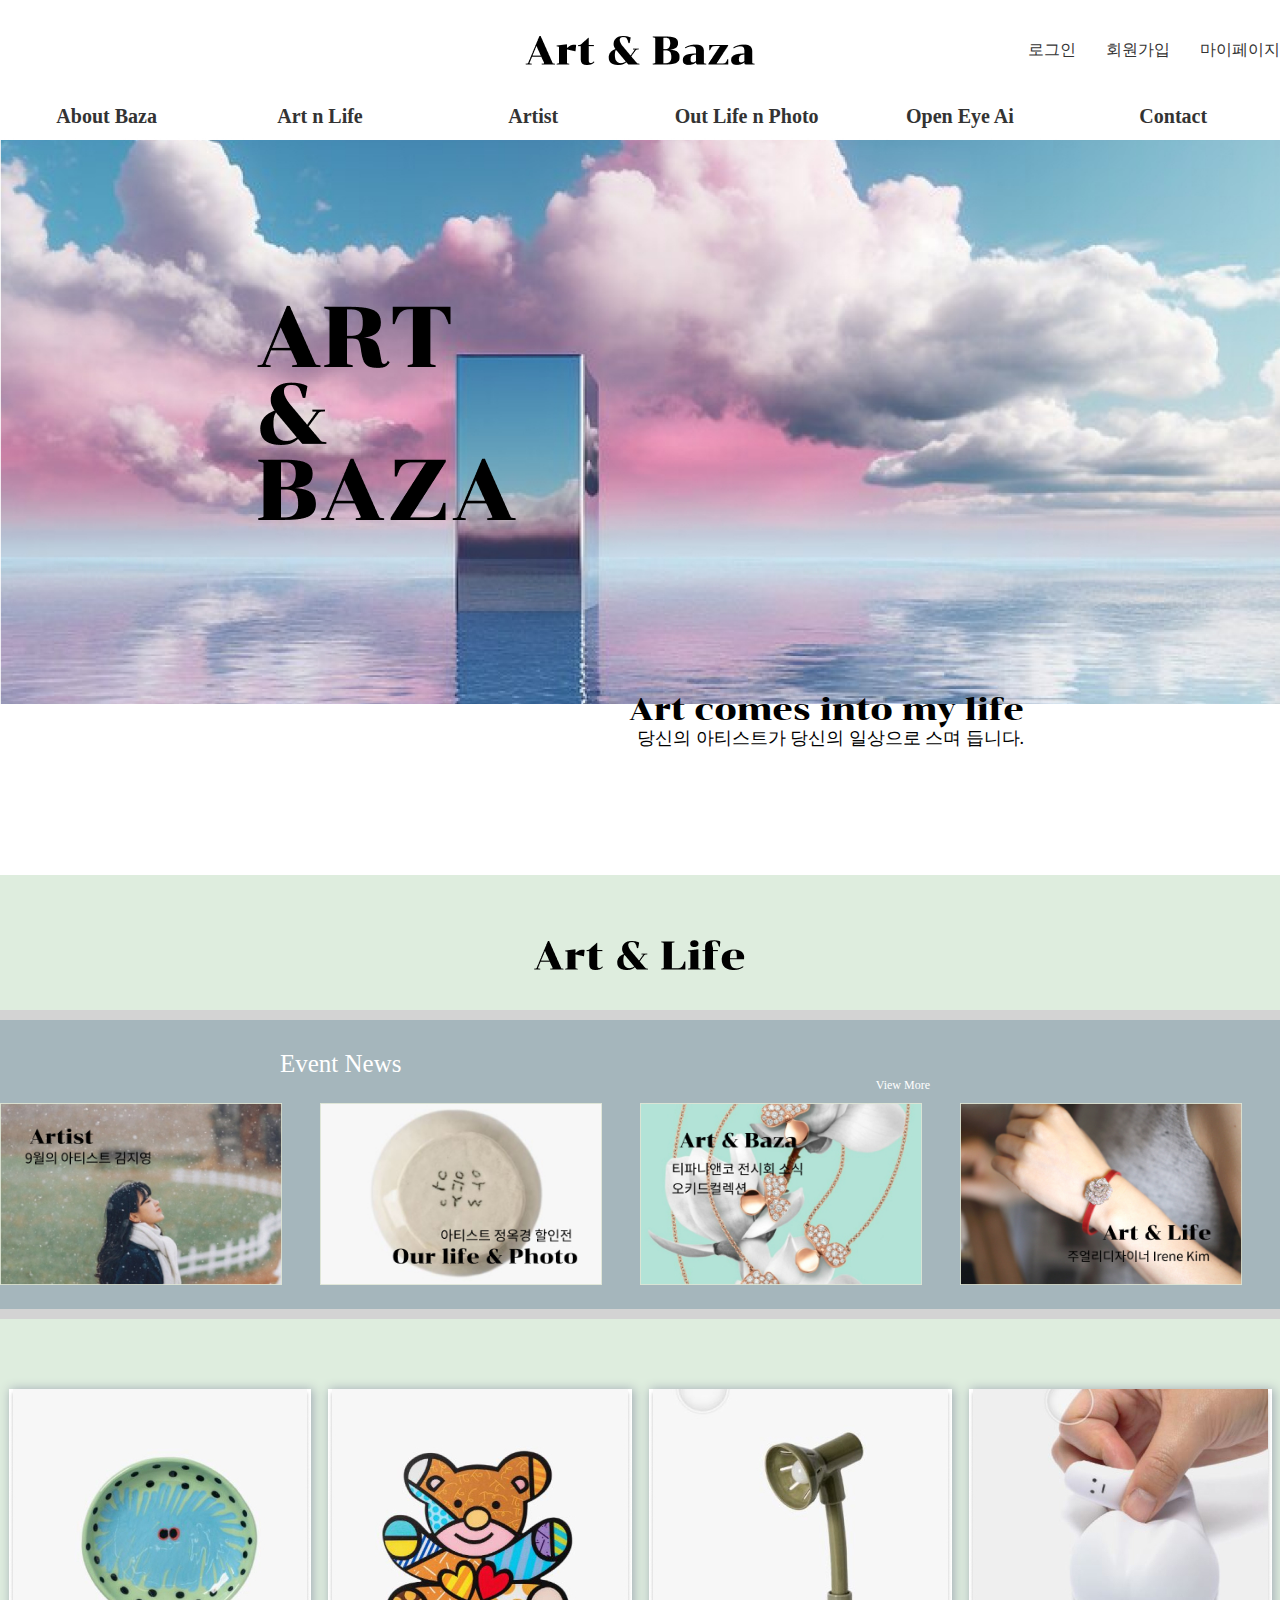
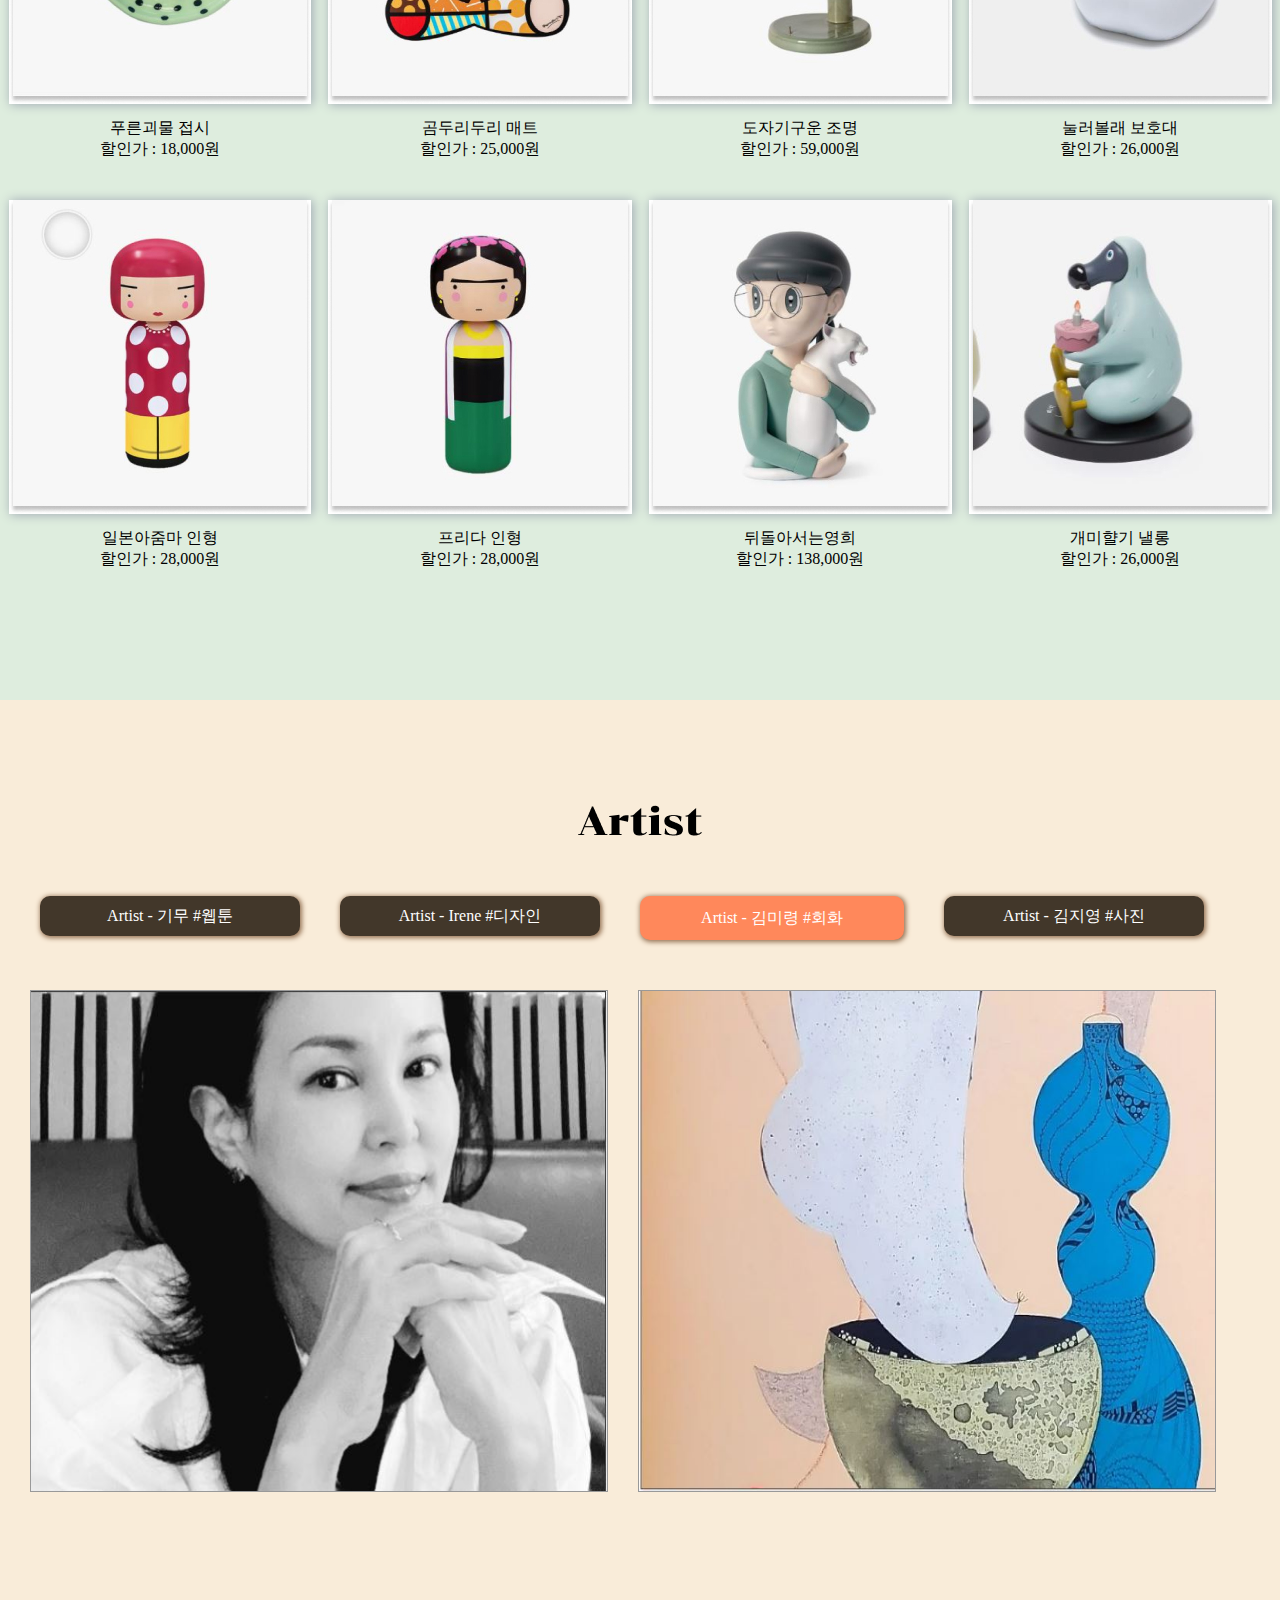
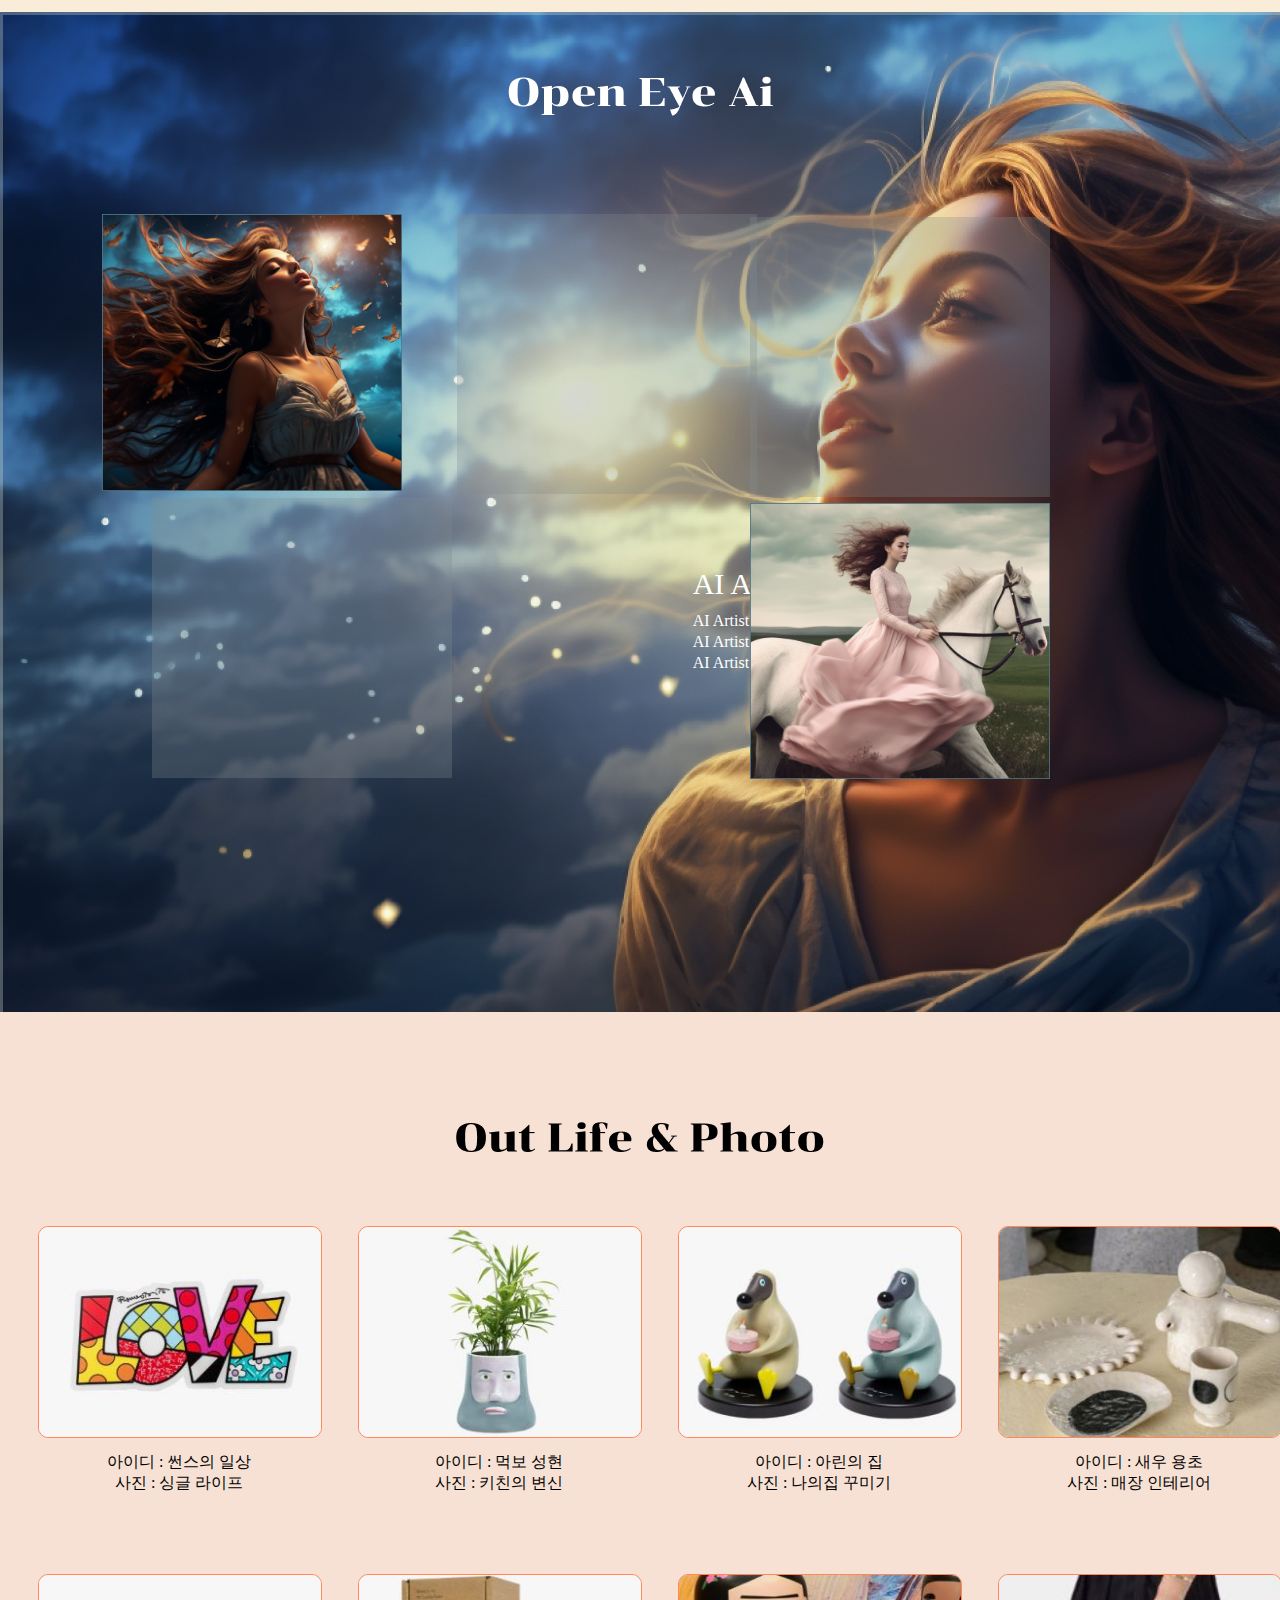
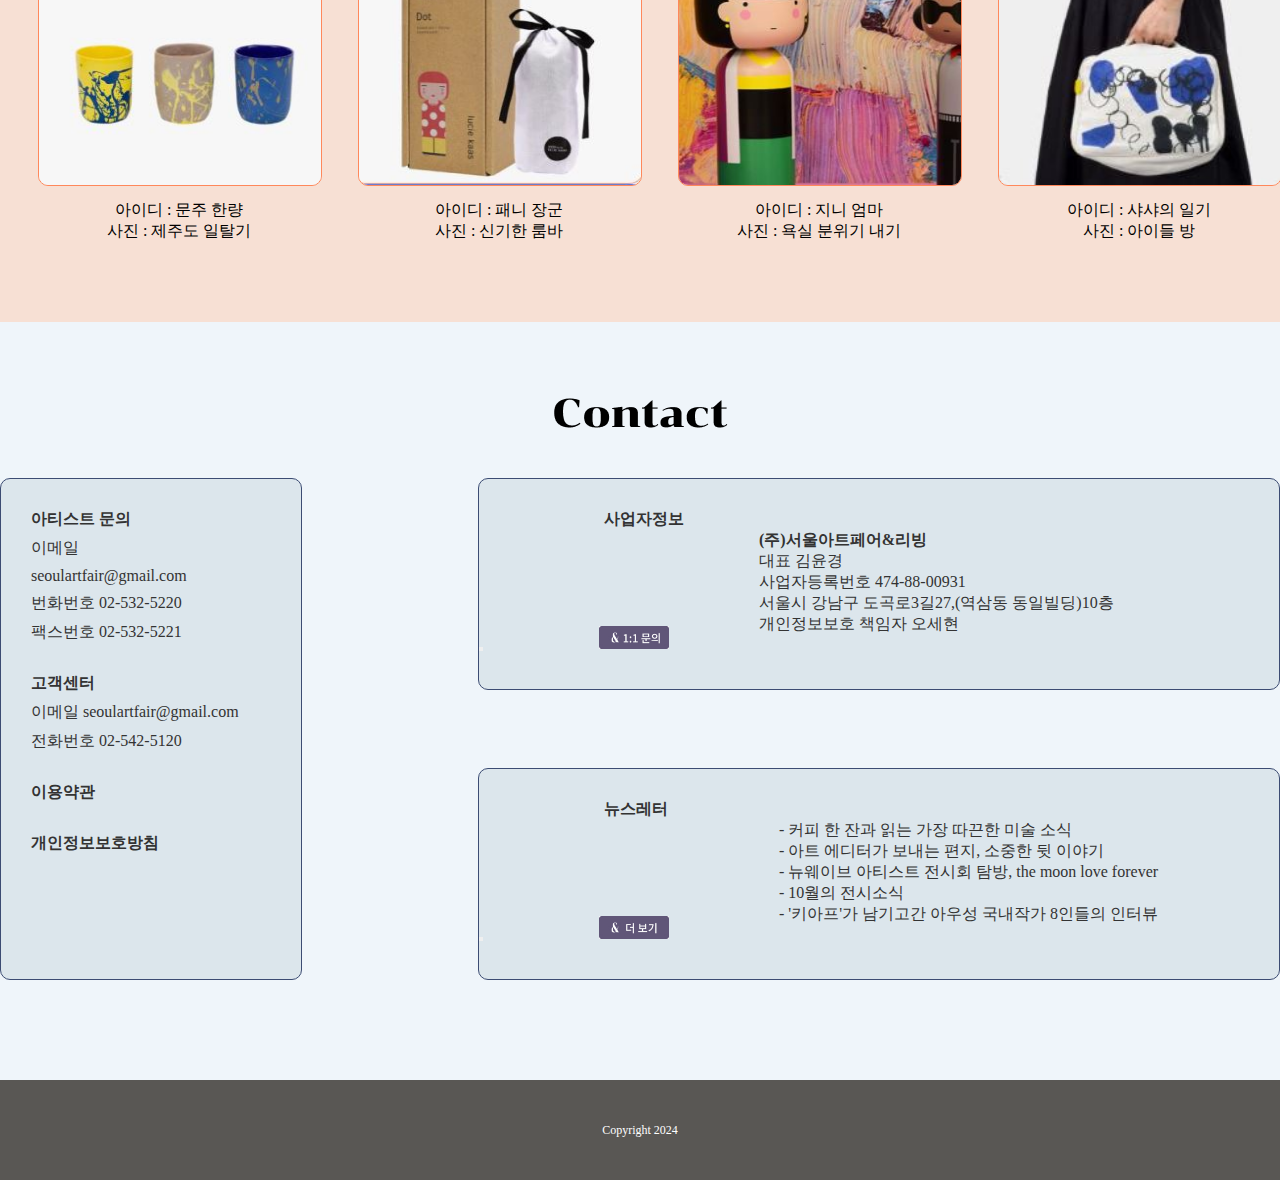
==== index.html @ dd819ede "최초 파일 업로드" ====
<!DOCTYPE html>
<html lang="ko">

<head>
  <meta charset="UTF-8">
  <title>index</title>

  <link
    href="https://fonts.googleapis.com/css2?family=Chonburi&family=Noto+Sans+KR:wght@100..900&family=Noto+Sans:ital,wght@0,100..900;1,100..900&family=Outfit:wght@100..900&display=swap"
    rel="stylesheet">

  <link rel="stylesheet" href="css/index_mobile.css">
  <link rel="stylesheet" href="css/reset.css">
  <link rel="stylesheet" href="css/common.css">
  <link rel="stylesheet" href="css/index.css">

  <script src="js/jquery-1.12.4.min.js"></script>
  <script src="js/index.js"></script>

</head>

<body>

  <header>

    <div class="login_box clearfix">
      <ul class="login">
        <li><a href="#">로그인</a></li>
        <li><a href="#">회원가입</a></li>
        <li><a href="#">마이페이지</a></li>
      </ul>
    </div>

    <h1><a href="../www(루트폴더)/index.html"><img src="imgs/logo/logo_01.png" alt="아트앤바자로고01"></a></h1>

    <nav>
      <ul class="nav clearfix">
        <li><a href="contents/about_baza.html">About Baza</a></li>
        <li><a href="contents/artnlife.html">Art n Life</a></li>
        <li><a href="contents/artist.html">Artist</a></li>
        <li><a href="#" id="photobtn">Out Life n Photo</a></li>
        <li><a href="#" id="aibtn">Open Eye Ai</a></li>
        <li><a href="contents/contact.html">Contact</a></li>
      </ul>
    </nav>

  </header>

  <!-- 영역1. 메인이미지 영역 -->

  <!--   
  .slide-box : 실제 스라이트가 보여지는 공간!!
  .gallery : 슬라이드 전체를 담는 부모! (실제 움직이는 대상!) 
   li : 각 슬라이드
               -->
  <main>
    <div class="slide-box">

      <ul class="gallery clearfix">
        <li class="slide01"><img src="imgs/main/main.jpg" alt="메인이미지"></li>
        <li class="slide02"><img src="imgs/main/slide02.jpg" alt="슬라이드02"></li>
        <li class="slide03"><img src="imgs/main/slide03.jpg" alt="슬라이드03"></li>
        <li class="slide04"><img src="imgs/main/slide04.jpg" alt="슬라이드04"></li>
      </ul>

      <h2 class="main_logo"><img src="imgs/logo/logo.png" alt="메인사각로고"></h2>
      <div class="main_content">
        <h2>Art comes into my life</h2>
        <p>당신의 아티스트가 당신의 일상으로 스며 듭니다.</p>
      </div>


    </div>
  </main>

  <section>

    <!--
    <article>
      <div class="main_img">
        <img src="imgs/mine/main01.jpg" alt="홈페이지 메인이미지">
      </div>
      <div class="main_logo">
        <img src="imgs/logo/logo.png" alt="메인이미지">
      </div>
      <div class="main_word">
        <h2 class="word">Art comes into my life</h2>
        <p>당신의 아티스트가 당신의 일상으로 스며 듭니다.</p>
      </div>
    </article>
     -->

    <!-- 영역2. 이벤트영역 art&life -->
    <article class="artnlife">
      <h2><img src="imgs/logo/logo_life.png" alt="아트앤라이프로고"></h2>

      <div class="event">
        <p class="news">Event News</p>
        <p class="view"><a href="#">View More</a></p>
        <ul class="event_news clearfix">
          <li><a href="#"><img src="imgs/event/event01.jpg" alt="김지영 이벤트"></a></li>
          <li><a href="#"><img src="imgs/event/event02.jpg" alt="정옥경 이벤트"></a></li>
          <li><a href="#"><img src="imgs/event/event03.jpg" alt="티파니 뉴스"></a></li>
          <li><a href="#"><img src="imgs/event/event04.jpg" alt="아이린킴 이벤트"></a></li>
        </ul>
      </div>

      <div class="life_mall clearfix">

        <div class="mall_box">
          <div class="phopo">
            <a href="#"><img src="imgs/life/life01.jpg" alt="판매상품01번"></a>
          </div>
          <div class="wordbox">
            <h3 class="name">푸른괴물 접시</h3>
            <p class="price">할인가 : 18,000원</p>
          </div>
        </div>

        <div class="mall_box">
          <div class="phopo">
            <a href="#"><img src="imgs/life/life02.jpg" alt="판매상품02번"></a>
          </div>
          <div class="wordbox">
            <h3 class="name">곰두리두리 매트</h3>
            <p class="price">할인가 : 25,000원</p>
          </div>
        </div>

        <div class="mall_box">
          <div class="phopo">
            <a href="#"><img src="imgs/life/life03.jpg" alt="판매상품03번"></a>
          </div>
          <div class="wordbox">
            <h3 class="name">도자기구운 조명</h3>
            <p class="price">할인가 : 59,000원</p>
          </div>
        </div>

        <div class="mall_box">
          <div class="phopo">
            <a href="#"><img src="imgs/life/life04.jpg" alt="판매상품04번"></a>
          </div>
          <div class="wordbox">
            <h3 class="name">눌러볼래 보호대</h3>
            <p class="price">할인가 : 26,000원</p>
          </div>
        </div>

        <div class="mall_box">
          <div class="phopo">
            <a href="#"><img src="imgs/life/life05.jpg" alt="판매상품05번"></a>
          </div>
          <div class="wordbox">
            <h3 class="name">일본아줌마 인형</h3>
            <p class="price">할인가 : 28,000원</p>
          </div>
        </div>

        <div class="mall_box">
          <div class="phopo">
            <a href="#"><img src="imgs/life/life06.jpg" alt="판매상품06번"></a>
          </div>
          <div class="wordbox">
            <h3 class="name">프리다 인형</h3>
            <p class="price">할인가 : 28,000원</p>
          </div>
        </div>

        <div class="mall_box">
          <div class="phopo">
            <a href="#"><img src="imgs/life/life07.jpg" alt="판매상품07번"></a>
          </div>
          <div class="wordbox">
            <h3 class="name">뒤돌아서는영희</h3>
            <p class="price">할인가 : 138,000원</p>
          </div>
        </div>

        <div class="mall_box">
          <div class="phopo">
            <a href="#"><img src="imgs/life/life08.jpg" alt="판매상품08번"></a>
          </div>
          <div class="wordbox">
            <h3 class="name">개미햘기 낼롱</h3>
            <p class="price">할인가 : 26,000원</p>
          </div>
        </div>

      </div>
    </article>


    <!-- <article class="life_mall clearfix">

        <div class="mall_box_top"> </div>

        <div class="mall_box_bottom clearfix"> </div>
      </article> -->

    <!-- 영역3. artist -->
    <article class="artist">
      <h2 class="logo_artist">
        <img src="imgs/logo/logo_artist.png" alt="아티스트 로고">
      </h2>


      <div class="contents clearfix">
        <!-- 탭메뉴 덩어리 -->
        <div class="tab-menu">
          <ul class="clearfix">
            <li><a href="#box1">Artist - 기무 #웹툰</a></li>
            <li><a href="#box2">Artist - Irene #디자인</a></li>
            <li class="on"><a href="#box3">Artist - 김미령 #회화</a></li>
            <li><a href="#box4">Artist - 김지영 #사진</a></li>
          </ul>
        </div>

        <!-- 탭메뉴 컨텐츠 
        .tab-content : 선택한 탭메뉴의 내용이 보여지는 공간!!!
        -->
        <div class="tab-content">

          <!-- artist1. 기무 #웹툰 -->
          <div id="box1" class="con1 ">
            <ul>
              <li><img src="imgs/artist/gimoo.jpg" alt="기무사진"></li>
              <li><img src="imgs/artist/gimoo-art.jpg" alt="기무작품사진"></li>
            </ul>
          </div>


          <!-- artist2. Irene #디자인 -->
          <div id="box2" class="con2 ">
            <ul>
              <li><img src="imgs/artist/irene.jpg" alt="아이린사진"></li>
              <li><img src="imgs/artist/irene-art.jpg" alt="아이린작품사진"></li>
            </ul>
          </div>

          <!-- artist3. 김미령 #회화 -->
          <div id="box3" class="con3 on ">
            <div class="img"><img src="imgs/artist/painter.jpg" alt="김미령작가사진"></div>
            <div class="img"><img src="imgs/artist/artist02.jpg" alt="김미령작가 작품사진"></div>
          </div>

          <!-- artist4. 김지영 #사진 -->
          <div id="box4" class="con4">
            <ul>
              <li><img src="imgs/artist/jiyoung.jpg" alt="지영작가 사진"></li>
              <li><img src="imgs/artist/jiyoung-art.jpg" alt="지영작가 작품사진"></li>
            </ul>
          </div>

        </div>

      </div>

    </article>

    <!-- 영역4. AI -->
    <article class="ai">
      <h2 class="logo_ai">
        <a href="#"><img src="imgs/logo/logo_ai.png" alt="open AI 로고"></a>
      </h2>

      <div class="content">
        <div class="gallery-list">
          <h3>AI Artist Gallery</h3>

          <ul id="aibox" class="ai_artist">
            <li><a href="#">AI Artist 도로시</a></li>
            <li><a href="#">AI Artist 마달</a></li>
            <li><a href="#">AI Artist 김원근</a></li>
          </ul>
        </div>

        <div class="ai-img">
          <div class="ai-img-1"><img src="imgs/ai/ai02.jpg" alt="바람쐬는소녀"></div>
          <div class="ai-img-2"><img src="imgs/ai/ai03.jpg" alt="말타는소녀"></div>

          <!-- 투명박스 -->
          <div class="ai-box tb1">투명박스1</div>
          <div class="ai-box tb2">투명박스2</div>
          <div class="ai-box tb3">투명박스3</div>
        </div>

        <!-- <div class="aiimg02">
          <a href="#"><img src="imgs/ai/ai02.jpg" alt="ai사진02"></a>
        </div>
        <div class="aiimg03">
          <a href="#"><img src="imgs/ai/ai03.jpg" alt="ai사진02"></a>
        </div>
        <div class="ai_box">
          <ul>
            <li class="box1">박스</li>
            <li class="box2">박스</li>
            <li class="box3">박스</li>

          </ul>
        </div> -->
      </div>

    </article>

    <!-- 영역5. photo -->
    <article class="photo">

      <h2 class="logo_photo">
        <a href="#"><img src="imgs/logo/logo_photo.png" alt="라이프포토 로고"></a>
      </h2>

      <div class="photo_content clearfix">

        <div class="photo_box">
          <div class="photo">
            <a href="#"><img src="imgs/photo/photo01.jpg" alt="고객후기사진"></a>
          </div>
          <div class="word">
            <p class="id">아이디 : 썬스의 일상</p>
            <p class="photo_name">사진 : 싱글 라이프</p>
          </div>
        </div>

        <div class="photo_box">
          <div class="photo">
            <a href="#"><img src="imgs/photo/photo02.jpg" alt="고객후기사진"></a>
          </div>
          <div class="word">
            <p class="id">아이디 : 먹보 성현</p>
            <p class="photo_name">사진 : 키친의 변신</p>
          </div>
        </div>

        <div class="photo_box">
          <div class="photo">
            <a href="#"><img src="imgs/photo/photo03.jpg" alt="고객후기사진"></a>
          </div>
          <div class="word">
            <p class="id">아이디 : 아린의 집</p>
            <p class="photo_name">사진 : 나의집 꾸미기</p>
          </div>
        </div>

        <div class="photo_box">
          <div class="photo">
            <a href="#"><img src="imgs/photo/photo04.jpg" alt="고객후기사진"></a>
          </div>
          <div class="word">
            <p class="id">아이디 : 새우 용초</p>
            <p class="photo_name">사진 : 매장 인테리어</p>
          </div>
        </div>

        <div id="photobox" class="photo_box">
          <div class="photo">
            <a href="#"><img src="imgs/photo/photo05.jpg" alt="고객후기사진"></a>
          </div>
          <div class="word">
            <p class="id">아이디 : 문주 한량</p>
            <p class="photo_name">사진 : 제주도 일탈기</p>
          </div>
        </div>

        <div class="photo_box">
          <div class="photo">
            <a href="#"><img src="imgs/photo/photo06.jpg" alt="고객후기사진"></a>
          </div>
          <div class="word">
            <p class="id">아이디 : 패니 장군</p>
            <p class="photo_name">사진 : 신기한 룸바</p>
          </div>
        </div>

        <div class="photo_box">
          <div class="photo">
            <a href="#"><img src="imgs/photo/photo07.jpg" alt="고객후기사진"></a>
          </div>
          <div class="word">
            <p class="id">아이디 : 지니 엄마</p>
            <p class="photo_name">사진 : 욕실 분위기 내기</p>
          </div>
        </div>

        <div class="photo_box">
          <div class="photo">
            <a href="#"><img src="imgs/photo/photo08.jpg" alt="고객후기사진"></a>
          </div>
          <div class="word">
            <p class="id">아이디 : 샤샤의 일기</p>
            <p class="photo_name">사진 : 아이들 방</p>
          </div>

        </div>

    </article>
    <!-- 영역5. photo 끝 -->

  </section>

  <footer>

    <div class="cont_logo">
      <h2><img src="imgs/logo/logo_cont.png" alt=""></h2>
    </div>

    <div class="contact">

      <div class="cont_artbox">
        <h4>아티스트 문의</h4>
        <p>이메일 </p>
        <p>seoulartfair@gmail.com</p>
        <p>번화번호  02-532-5220</p>
        <p>팩스번호  02-532-5221</p>

        <h4>고객센터</h4>
        <p>이메일 seoulartfair@gmail.com</p>
        <p>전화번호 02-542-5120</p>

        <h4>이용약관</h4>
        <h4>개인정보보호방침</h4>
      </div>

      <div class="cont_company">
        <h4>사업자정보</h4>
        <p><b>(주)서울아트페어&리빙</b></p>
        <p>대표 김윤경</p>
        <p>사업자등록번호 474-88-00931</p>
        <p>서울시 강남구 도곡로3길27,(역삼동 동일빌딩)10층</p>
        <p>개인정보보호 책임자 오세현</p>
        <button><a href="#"><img src="imgs/icon/icon01.jpg" alt="1:1문의하기버튼"></a></button>
      </div>

      <div class="cont_news">
        <h4>뉴스레터</h4>
        <ul class="news">
          <li>- 커피 한 잔과 읽는 가장 따끈한 미술 소식</li>
          <li>- 아트 에디터가 보내는 편지, 소중한 뒷 이야기</li>
          <li>- 뉴웨이브 아티스트 전시회 탐방, the moon love forever</li>
          <li>- 10월의 전시소식</li>
          <li>- '키아프'가 남기고간 아우성 국내작가 8인들의 인터뷰</li>
        </ul>
        <button><a href="#"><img src="imgs/icon/icon02.jpg" alt="1:1문의하기버튼"></a></button>
      </div>
    </div>

    </div>

    <div class="cont_box">
      <p> Copyright 2024</p>
    </div>

  </footer>


</body>

</html>
---- css/common.css ----
@charset "utf-8";

/* common.css */

/* 
1) 공통으로 사용할 css
2) 웹폰트 설정
*/


.clearfix::after {
    content: "";
    display: block;
    clear: both;
}

.inner {
    width: 1280px;
    margin: 0 auto;
}

/* 구글웹폰트 */
.chonburi-regular {
    font-family: "Chonburi", serif;
    font-weight: 400;
    font-style: normal;
}

.noto-sans-kr {
    font-family: "Noto Sans KR", serif;
    font-optical-sizing: auto;
    font-weight: weight;
    font-style: normal;
}
---- css/index.css ----
@charset "utf-8";


/* 상단메뉴 로그인바 index.css */
html,
body {
    width: 100%;
    height: 100%;
}

body {
    width: 100%;
    height: 100%;
}

header {
    width: 1280px;
    margin: 0 auto;
    position: relative;
}

header .login_box {
    position: absolute;
    right: 0%;
    margin-top: 20px;
}

header .login li {
    float: left;
    margin-left: 30px;
}

header h1 {
    margin: 0 auto;
    text-align: center;
    margin-top: 20px;
    margin-bottom: 20px;

}

header nav ul {
    width: 100%;
    margin: 0 auto;
    padding-bottom: 10px;
}

header nav ul li {
    float: left;
    width: 16.666%;
    font-size: 20px;
    font-weight: 600;
    color: #333;
    text-align: center;
}

/*********  본문 css ****************/

main {
    height: calc(100% - 163px);

    /*  background-image: url(../imgs/main/main.jpg);
    background-repeat: no-repeat;
    background-size: cover;
    background-position: top;
  */
    position: relative;
}
main .slide-box {
    width: 100%;
    height: 100%;
    overflow: hidden;
}

main ul.gallery {
    width: 400%;
   
    position: relative;
    left: 0;
}

main ul li {
    width: 25%;
    float: left;
    transition: all 1s ease-in-out;
}
main ul li img {
    width: 100%;
    display: block;
}

main .slide-box h2 img {
    position: absolute;
    left: 20%;
    top: 20%;
}

main .slide-box h2 {
    font-size: 32px;
    font-family: "Chonburi", serif;
    font-weight: 400;
    font-style: normal;
}
main .main_content h2 {
    position: absolute;
    right: 20%;
    bottom: 20%;
}
main .main_content p {
    position: absolute;
    right: 20%;
    bottom: 17%;
    font-size: 18px;
}

/*  이벤트영역 css  */

article .event {
    margin: 0 auto;
    background-color: rgba(135, 153, 170, 0.658);
    border-top: 10px solid lightgray;
    border-bottom: 10px solid lightgray;
}

article.artnlife {
    width: 100%;
    margin: 0 auto;
    background-color: rgba(145, 194, 145, 0.3);

}

article.artnlife h2 {
    text-align: center;
    padding-top: 50px;
    padding-bottom: 20px;
}

article.artnlife P.news {
    text-align: left;
    color: white;
    font-size: 25px;
    padding-left: 30px;
    padding-top: 30px;
    margin-left: 250px;

}

article.artnlife P.view {
    text-align: right;
    font-size: 12px;
    padding-right: 50px;
    margin-right: 300px;
    margin-bottom: 10px;

}

article.artnlife P.view a {
    color: white;
}

article.artnlife .event_news {
    width: 1280px;
    margin: 0 auto;
}

article.artnlife .event_news li {
    width: 22%;
    float: left;
    text-align: center;
    margin-right: 3%;
    margin-bottom: 20px;
    overflow: hidden;
}

article.artnlife .event_news img {
    width: 100%;
    transition: all 0.5s;
}

article.artnlife .event_news li a:hover img {
    transform: scale(1.2);
}

article .life_mall {
    width: 1280px;
    margin: 0 auto;
    margin-top: 60px;
    padding-bottom: 100px;
}


article .life_mall .mall_box {
    width: 25%;
    float: left;
    text-align: center;
    margin-top: 10px;
    margin-bottom: 30px;
}

article .life_mall .mall_box .photo {
    width: 100%;
    display: block;
   
}
article .life_mall a img {
    box-shadow: 1px 0px 10px 0.5px rgb(163, 172, 182) ;
}
article .life_mall .mall_box .wordbox {
    padding-top: 10px;
}


/*  영역3. artist 영역 css */

article.artist {
    width: 100%;
    margin: 0 auto;
    background-color: rgba(243, 217, 179, 0.5);
    /* padding: 30px; */
    padding: 30px 0 120px;

}

article.artist .logo_artist {
    text-align: center;
    padding-top: 60px;
    padding-bottom: 20px;
}

article.artist .tab-menu ul {
    width: 1280px;
    margin: 0 auto;
    padding-top: 20px;
    padding-bottom: 50px;
}

article.artist .tab-menu ul li {
    float: left;
    margin-left: 40px;
    width: 260px;
    height: 40px;
    background-color: rgb(66, 55, 42);
    border-radius: 10px;
    text-align: center;
    line-height: 40px;
    box-shadow: 1px 1px 5px 0.3px rgb(148, 113, 83);  /* 가로, 세로, 번짐, 크기, 색상  */
    /* position: relative; */
}

/* article.artist ul li:hover {
    background-color: rgb(238, 121, 12);
} */

article.artist ul li a {
    color: white; 
 
} 

/* 선택된 탭메뉴 디자인 */
article.artist ul li.on {
    background-color: #FF885B;
    border: 2px solid #FF885B;
}
article.artist ul li.on a {
    color: #fff;
}


/* 선택한 탭메뉴의 내용이 보여질 공간 -> .tab-content */
article.artist .tab-content {
   width: 1280px;
   margin: 0 auto;
}

article.artist .tab-content > div{
    /* 각 컨텐츠 덩어리! */
    width: 100%;
    display: none; 
}
article.artist .tab-content > div.on {
    width: 100%;
    display: block;
}
article.artist .tab-content img {
    width: 100%;
    display: block;
}

article.artist .tab-content > div img {
    float: left;
    width: 45%;
    margin-left: 30px;
    height: 500px;
    border: 1px solid #999;
}

/***********  ai *******************/

article.ai {
    width: 100%;
    height: 1000px;
    background-image: url(../imgs/ai/ai01.jpg);
    background-repeat: no-repeat;
    /* margin: 0 auto; */
    /* position: relative; */
}

article.ai h2 {
    text-align: center;
    padding-top: 50px;
}


/* 2024.11.15 */
article.ai .content {
    /* outline: 3px solid red; */
    width: 100%;
    height: calc(100% - 115px);

    position: relative;
    /* 하위요소의 기준!!! */
}

article.ai .content .gallery-list {

    position: absolute;
    right: 30%;
    bottom: 38%;
}

article.ai .content .gallery-list h3 {
    font-size: 30px;
    color: white;
    margin-bottom: 10px;
}

article.ai .content .gallery-list .ai_artist a {
    color: white;
}

article.ai .ai-img {}

article.ai .ai-img>div img {
    width: 300px;
}

article.ai .ai-img .ai-img-1 {
    position: absolute;
    left: 8%;
    top: 10%;
}

article.ai .ai-img .ai-img-2 {
    position: absolute;
    right: 230px;
    top: 377px;
}

/* 투명박스 공통 디자인 */
article.ai .ai-img .ai-box {
    width: 300px;
    height: 280px;
    background-color: rgba(130, 138, 142, 0.3);
    font-size: 0;

    position: absolute;
}

article.ai .ai-img .ai-box.tb1 {
    left: 457px;
    top: 88px;
}

article.ai .ai-img .ai-box.tb2 {
    left: 152px;
    top: 372px;
}

article.ai .ai-img .ai-box.tb3 {
    right: 230px;
    top: 91px;
}

/**********************************************************/
/* article.ai h3 {
    color: white;
    font-size: 20px;
    position: absolute;
    right: 700px;
    bottom: 350px;

}

article.ai ul {
    position: absolute;
    right: 700px;
    bottom: 260px;
}

article.ai ul a {
    color: white;
}

article.ai .aiimg02 img {
    width: 300px;
    position: absolute;
    left: 350px;
    top: 180px;
}

article.ai .aiimg03 img {
    width: 300px;
    position: absolute;
    right: 360px;
    bottom: 100px;
}

article .ai_box li {
    width: 300px;
    height: 280px;
    background-color: rgba(130, 138, 142, 0.3);
    font-size: 0;
}
article .ai_box li.box1 {
    position: absolute;
    background-color: aqua;
    top: 0px;
    left: 0px;
}
article .ai_box li.box2 {
    position: absolute;
    bottom: 40px;
    left: 40px;
}
article .ai_box li.box3 {
    position: absolute;
    top: 40px;
    right: 40px;
} */

/* ********  ourlife n phpto ***************/

article.photo {
    width: 100%;
    background-color: #f7e0d4;
    padding-top: 50px;
}

article.photo h2 {
    text-align: center;
    padding-top: 60px;
    padding-bottom: 70px;
}

article.photo .photo_content {
    width: 1280px;
    margin: 0 auto;
}

article.photo .photo_content .photo_box {
    width: 22%;
    float: left;
    margin-left: 3%;
}

article.photo .photo_content .photo_box .photo img {
    width: 100%;
    height: 210px;
    border: 1px solid #FF885B;
    border-radius: 10px;
}

article.photo .photo_content .photo_box .word {
    text-align: center;
    padding-top: 10px;
    padding-bottom: 80px;
}


footer {
    width: 100%;
    background-color: rgba(223, 236, 246, 0.5);
}

footer .cont_logo h2 {
    text-align: center;
    padding-top: 60px;
    padding-bottom: 30px;
}

footer .contact {
    width: 1280px;
    margin: 0 auto;
    padding-bottom: 100px;
    position: relative;
}

footer .contact .cont_artbox {
    width: 300px;
    height: 500px;
    background-color: rgba(143, 169, 178, 0.2);
    border: 1px solid #3c4c73;
    border-radius: 10px;
}

footer .contact .cont_artbox h4 {
    padding-left: 30px;
    padding-top: 30px;
    color: #333;

}

footer .contact .cont_artbox p {
    color: #333;
    padding-left: 30px;
    padding-top: 8px;
}

footer .contact .cont_company {
    width: 800px;
    height: 210px;
    background-color: rgba(143, 169, 178, 0.2);
    border: 1px solid #3c4c73;
    border-radius: 10px;
    position: absolute;
    right: 0px;
    top: 0px;
}

footer .contact .cont_company h4 {
    color: #333;
    padding-left: 125px;
    padding-top: 30px;

}

footer .contact .cont_company p {
    color: #333;
    padding-left: 280px;
}

footer .contact .cont_news {
    width: 800px;
    height: 210px;
    background-color: rgba(143, 169, 178, 0.2);
    border: 1px solid #3c4c73;
    border-radius: 10px;
    position: absolute;
    right: 0px;
    bottom: 100px;
}

footer .contact  h4 {
    font-weight: 600;
    color: #333;
    padding-left: 125px;
    padding-top: 30px;
}

footer .contact .cont_news .news {
    color: #333;
    padding-left: 300px;

}

footer .contact button img {
    width: 70px;
    background-color: rgb(67, 34, 173);
    position: absolute;
    left: 120px;
    bottom: 40px;
}

footer .cont_box {
    width: 100%;
    height: 100px;
    line-height: 100px;
    font-size: 12px;
    font-weight: 100;
    color: #fff;
    background-color: rgb(89, 87, 84);
    text-align: center;
}
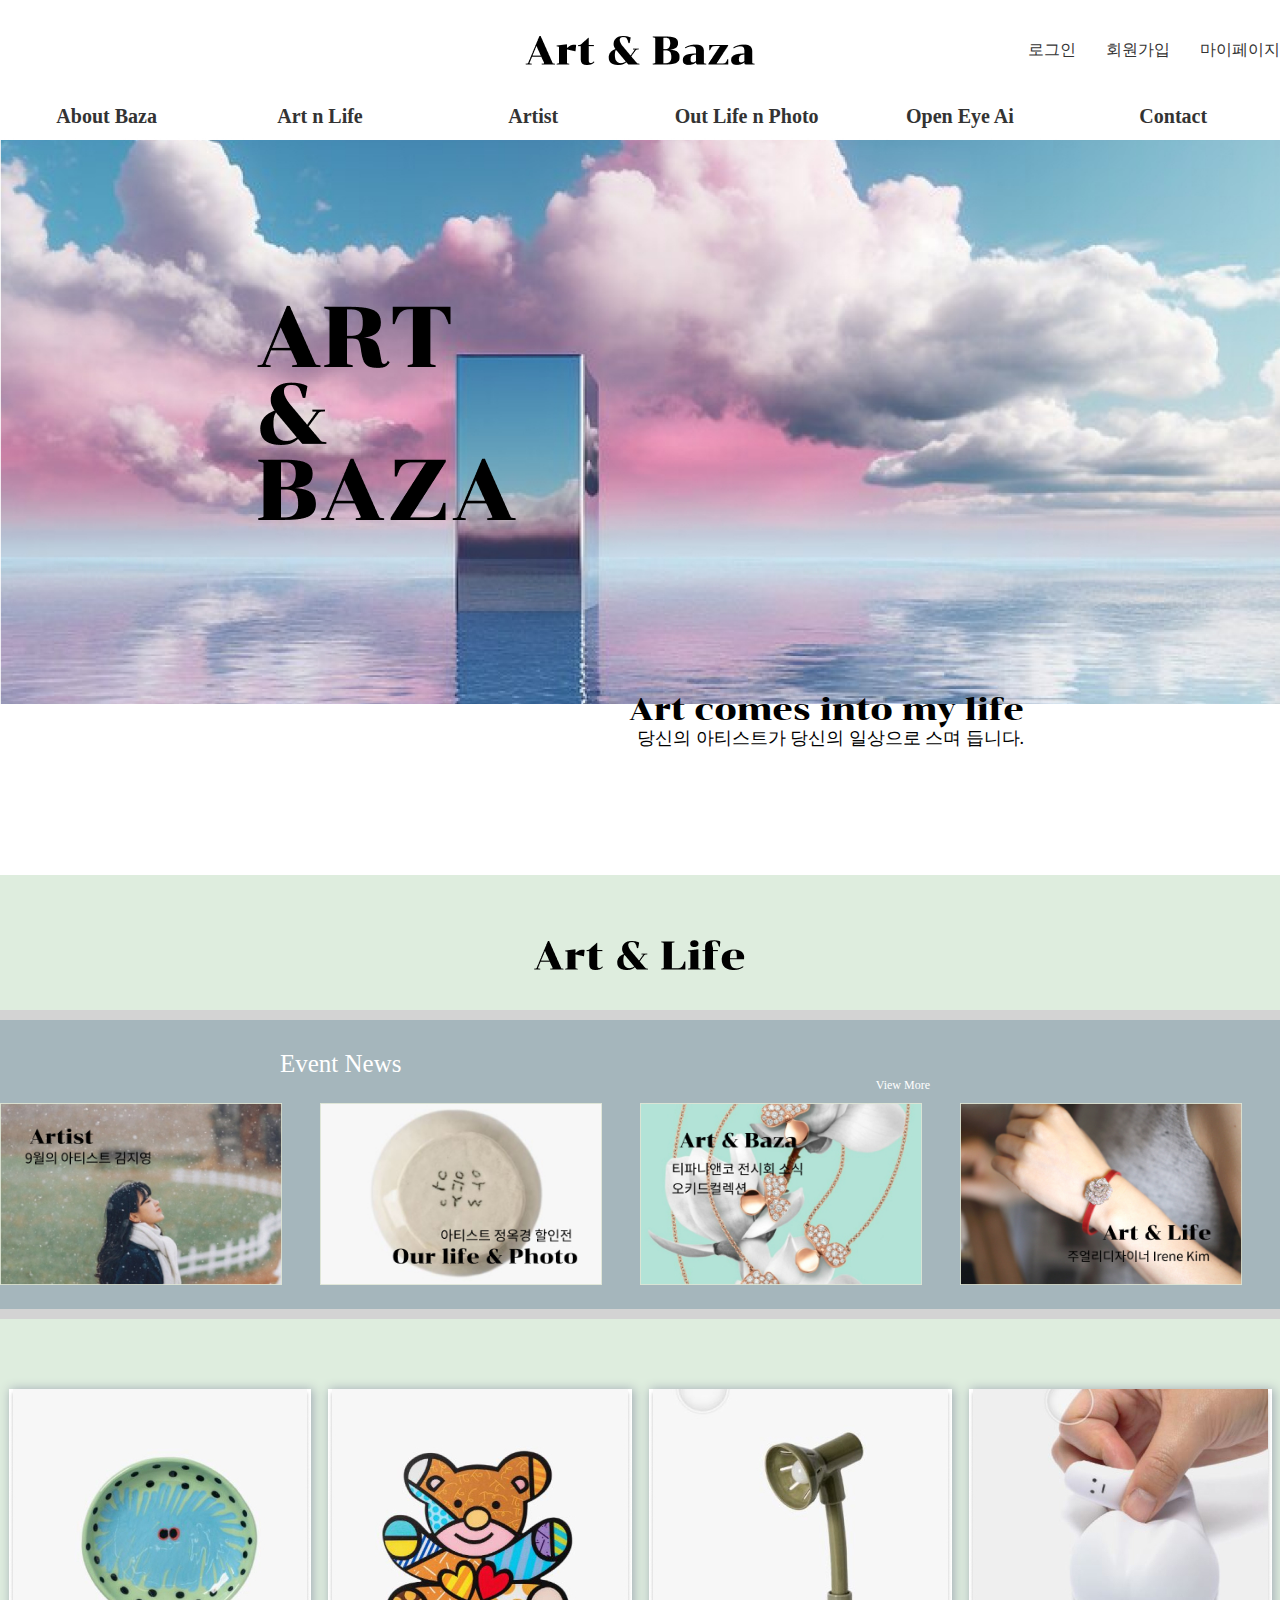
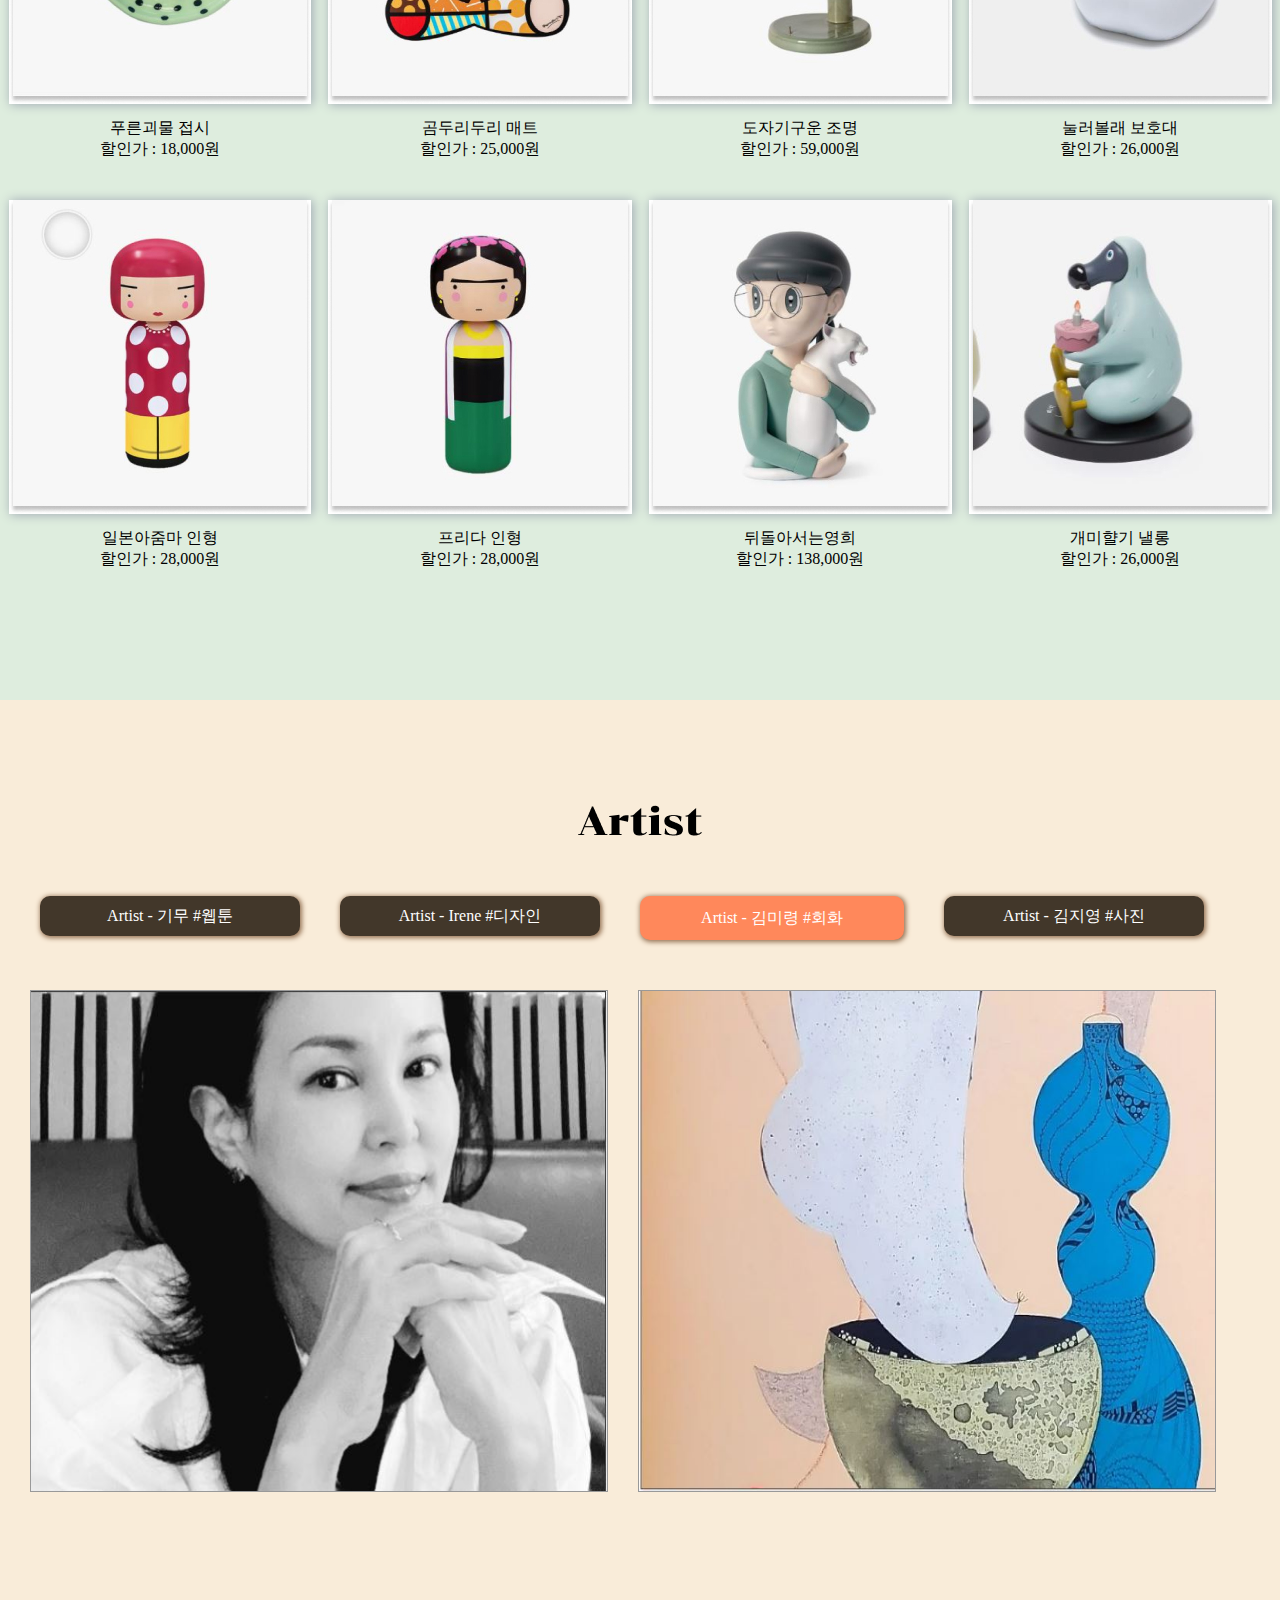
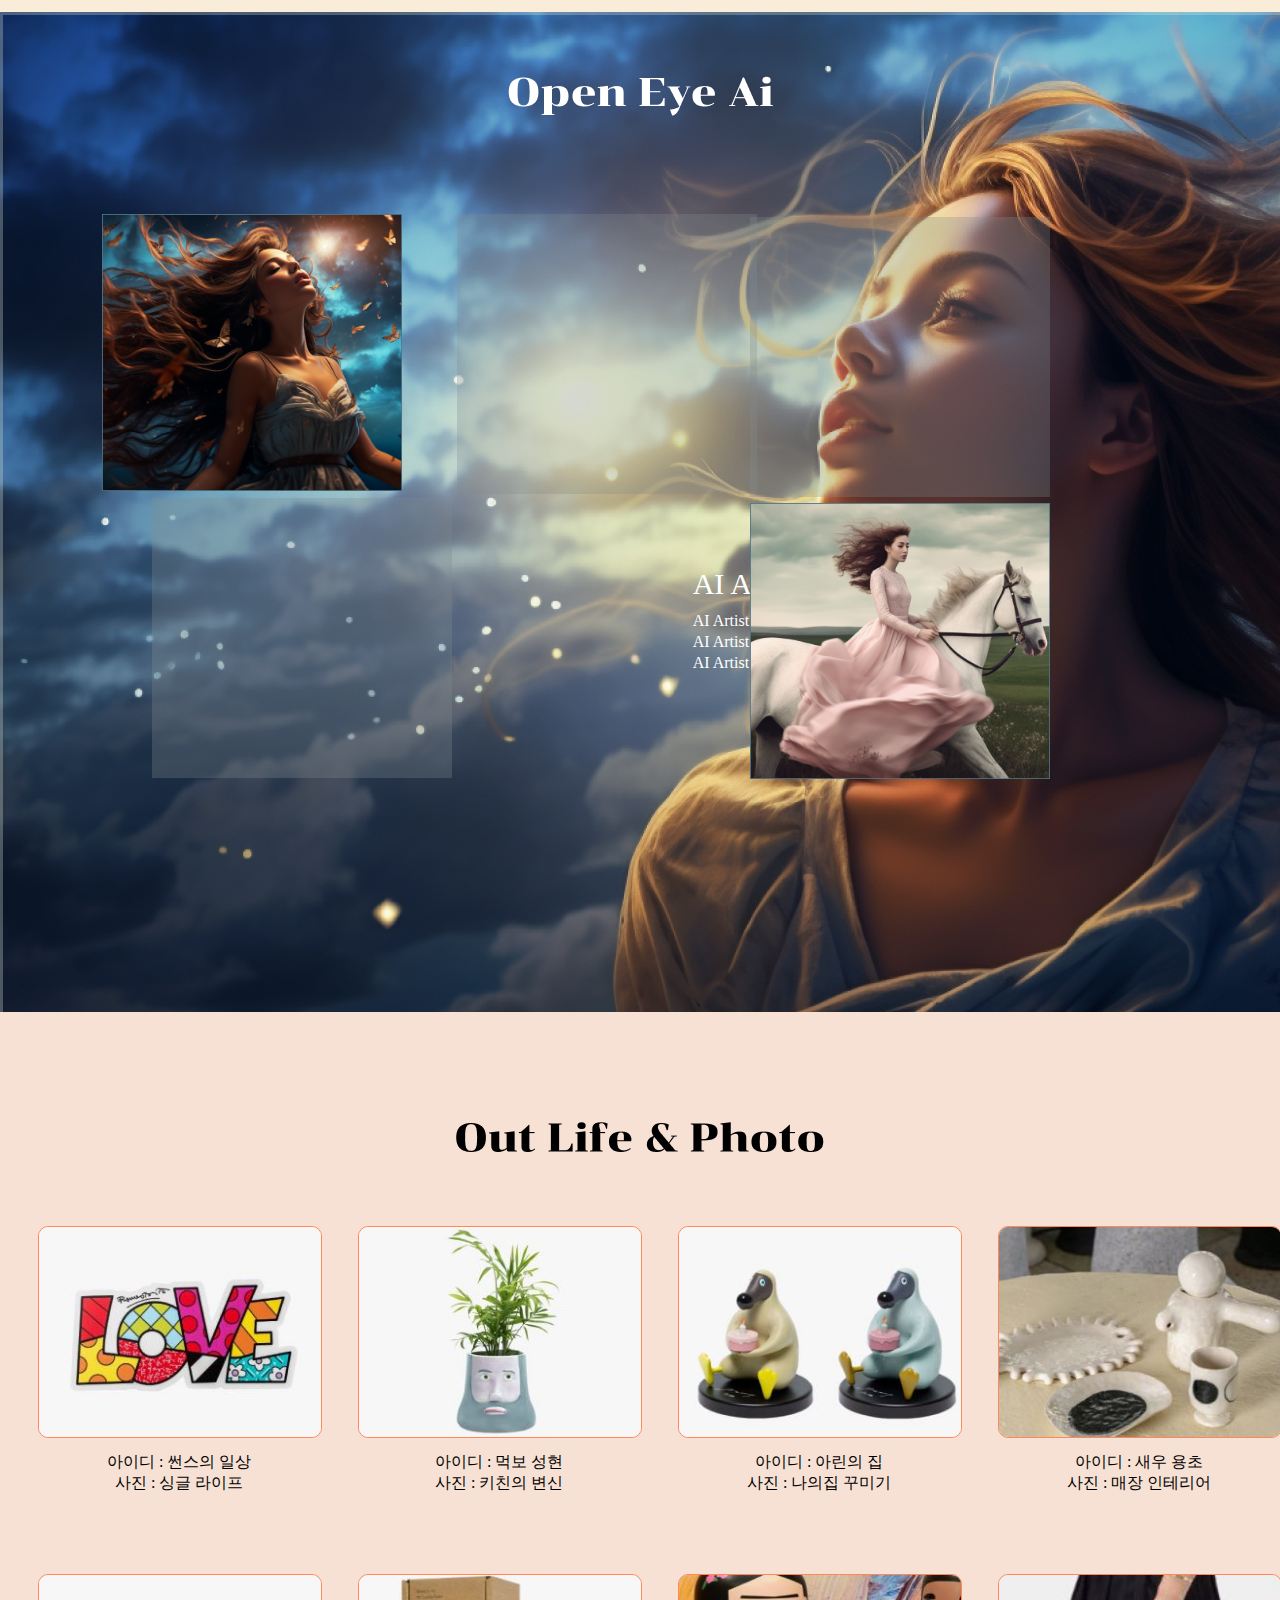
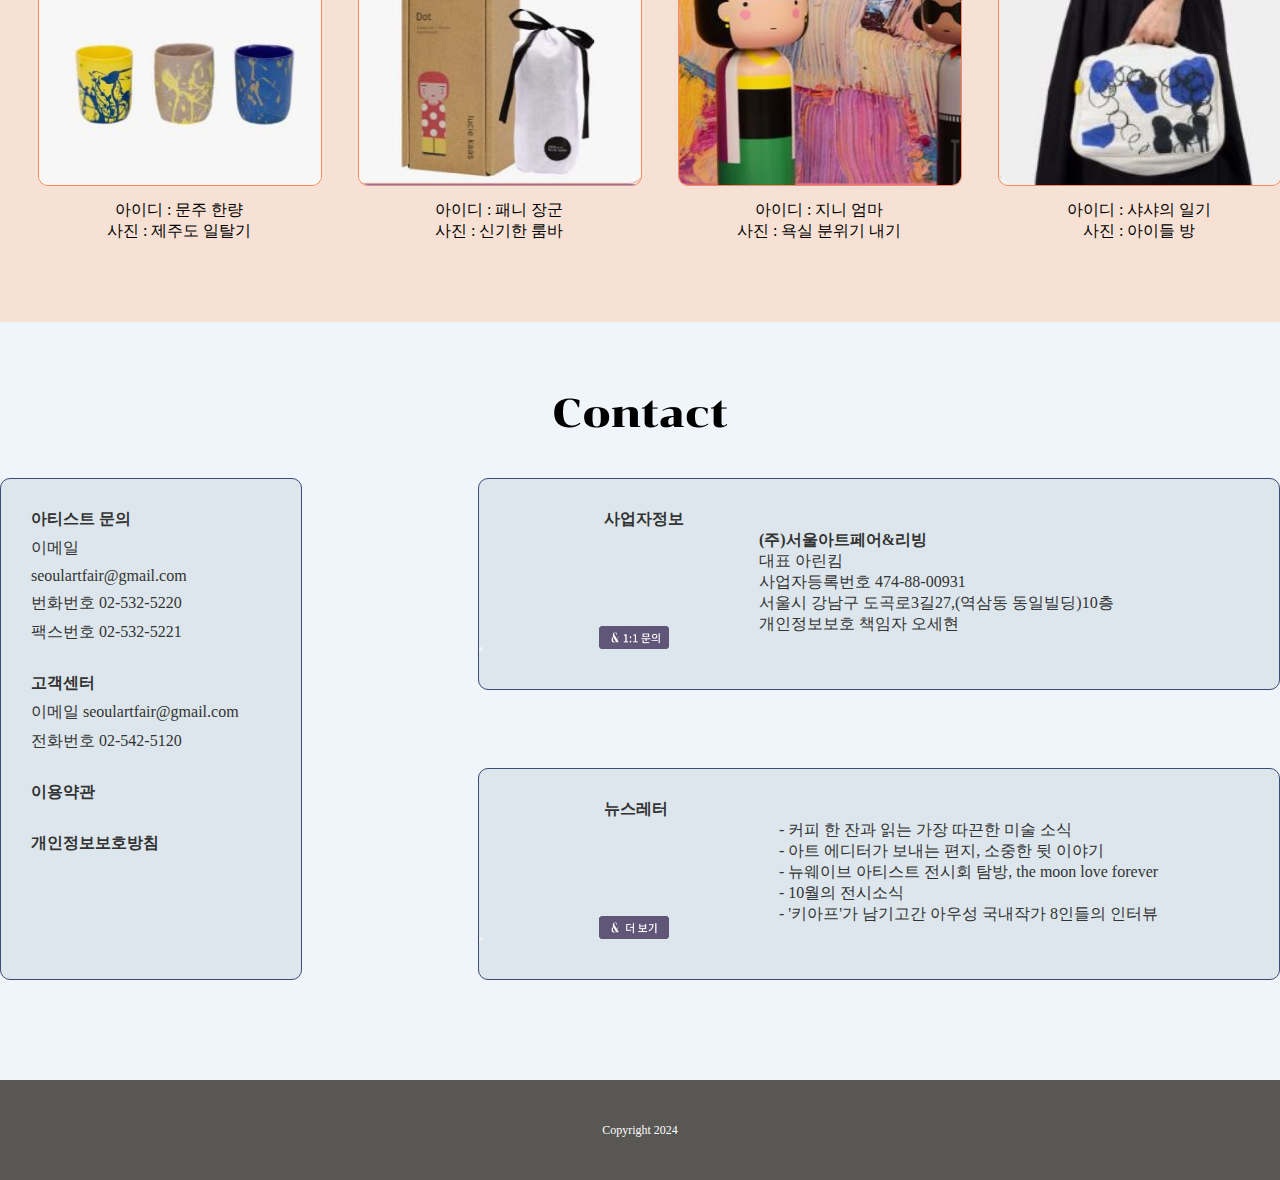
==== commit f33b09ab: "20250108웹사이트수정" ====
--- a/index.html
+++ b/index.html
@@ -424,7 +424,7 @@
       <div class="cont_company">
         <h4>사업자정보</h4>
         <p><b>(주)서울아트페어&리빙</b></p>
-        <p>대표 김윤경</p>
+        <p>대표 아린킴</p>
         <p>사업자등록번호 474-88-00931</p>
         <p>서울시 강남구 도곡로3길27,(역삼동 동일빌딩)10층</p>
         <p>개인정보보호 책임자 오세현</p>
--- a/css/common.css
+++ b/css/common.css
@@ -28,7 +28,5 @@
 
 .noto-sans-kr {
     font-family: "Noto Sans KR", serif;
-    font-optical-sizing: auto;
-    font-weight: weight;
     font-style: normal;
 }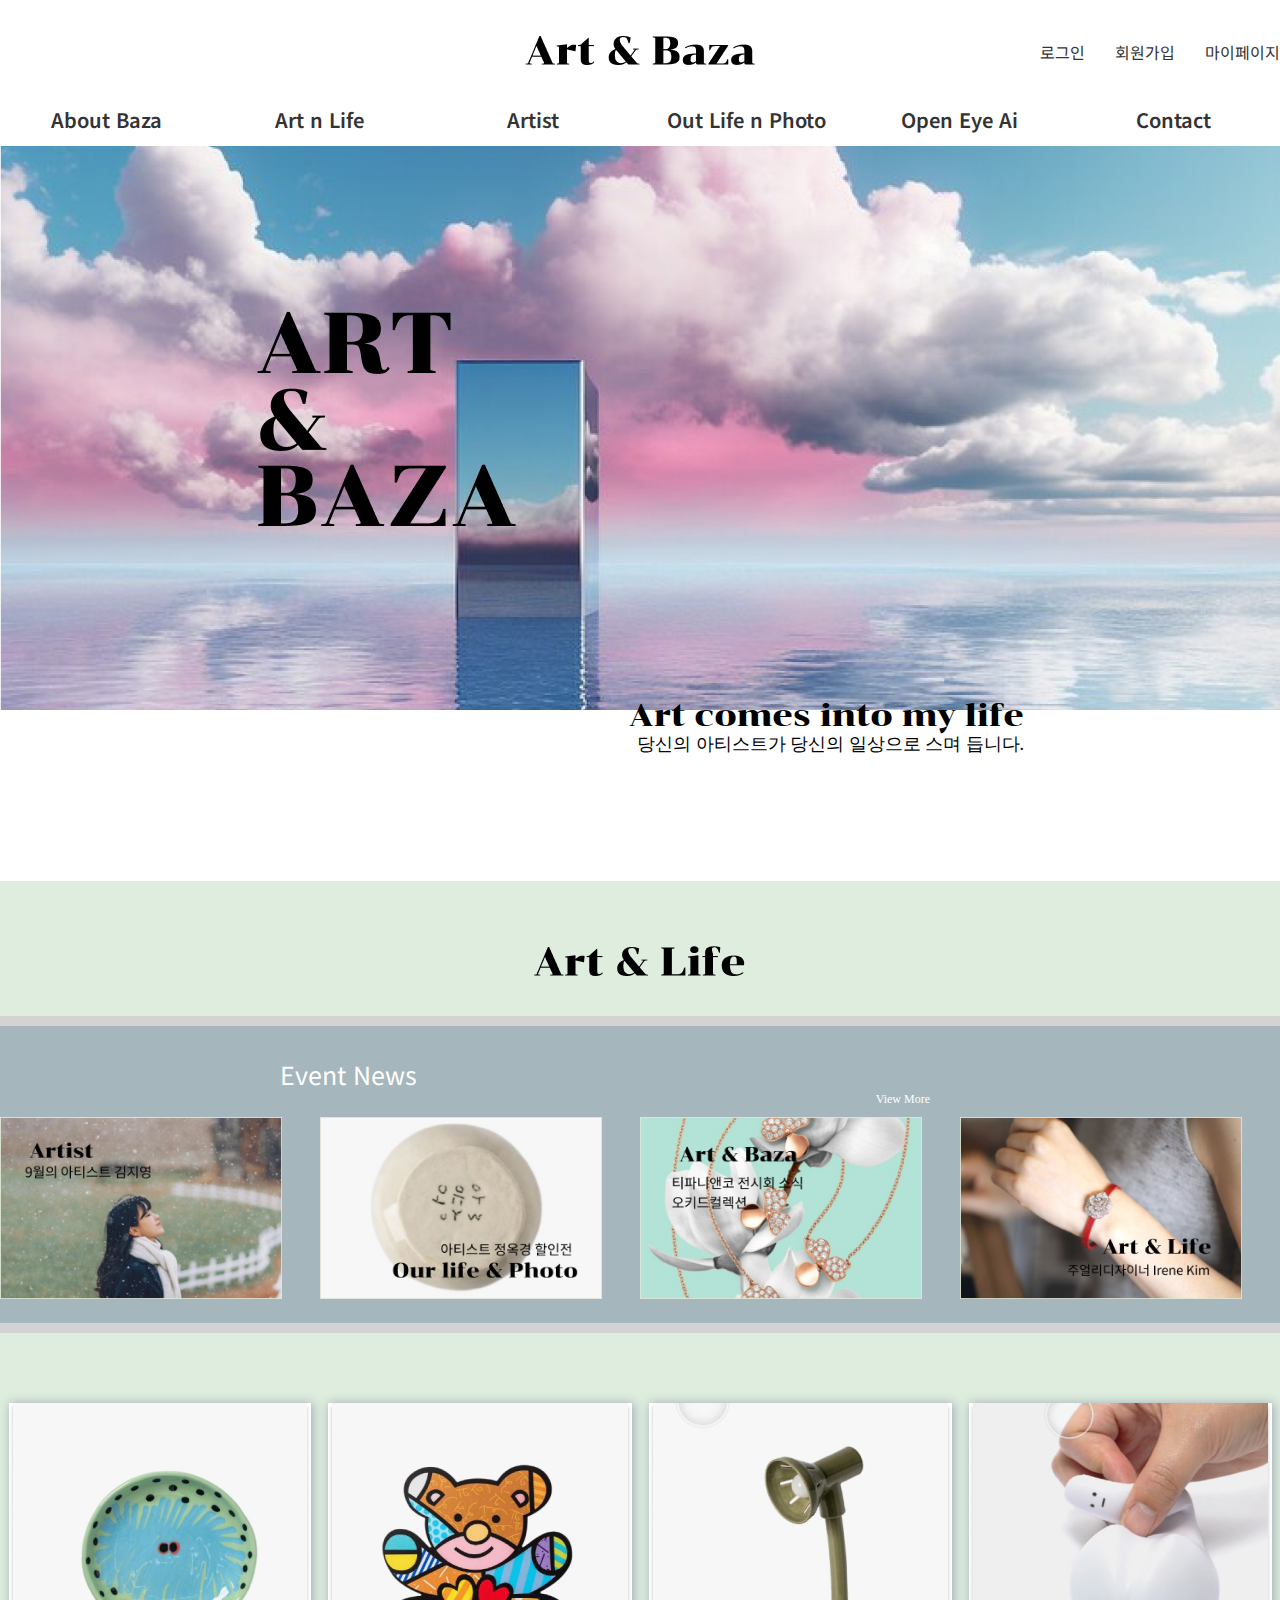
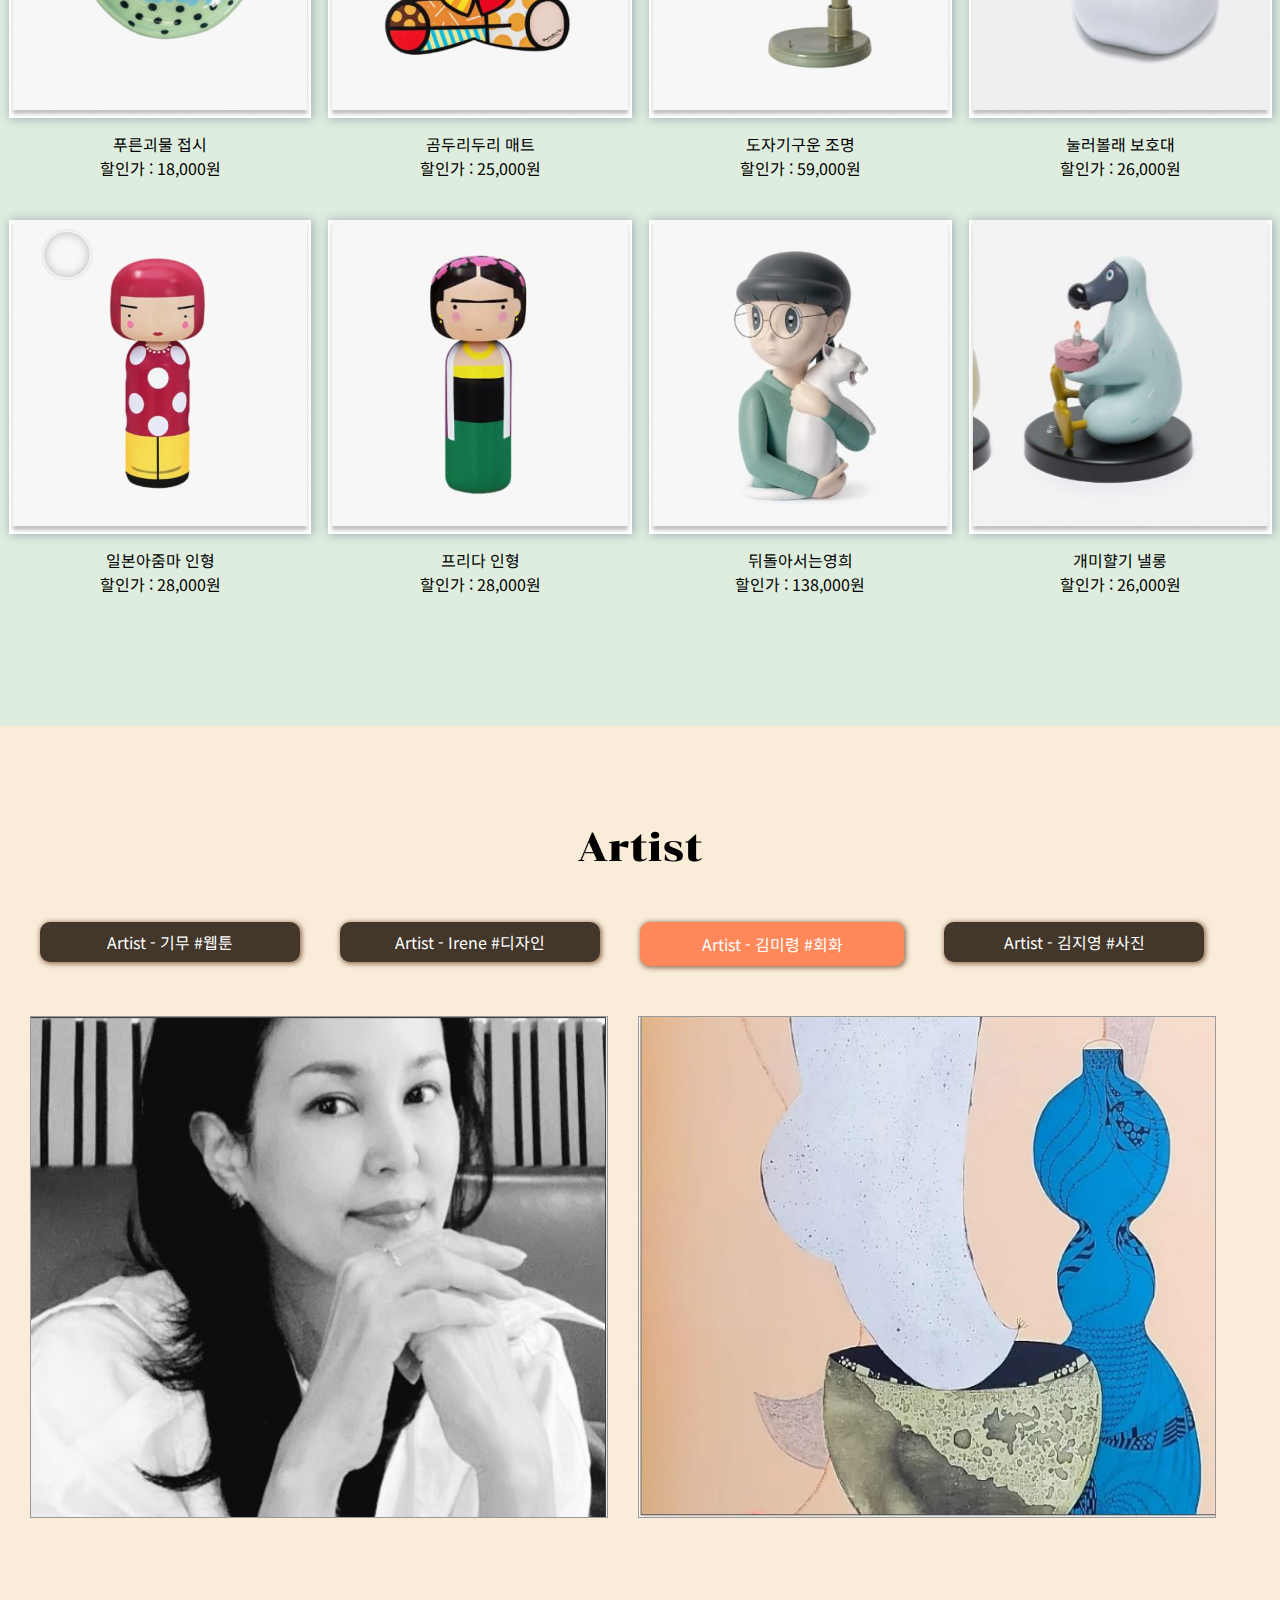
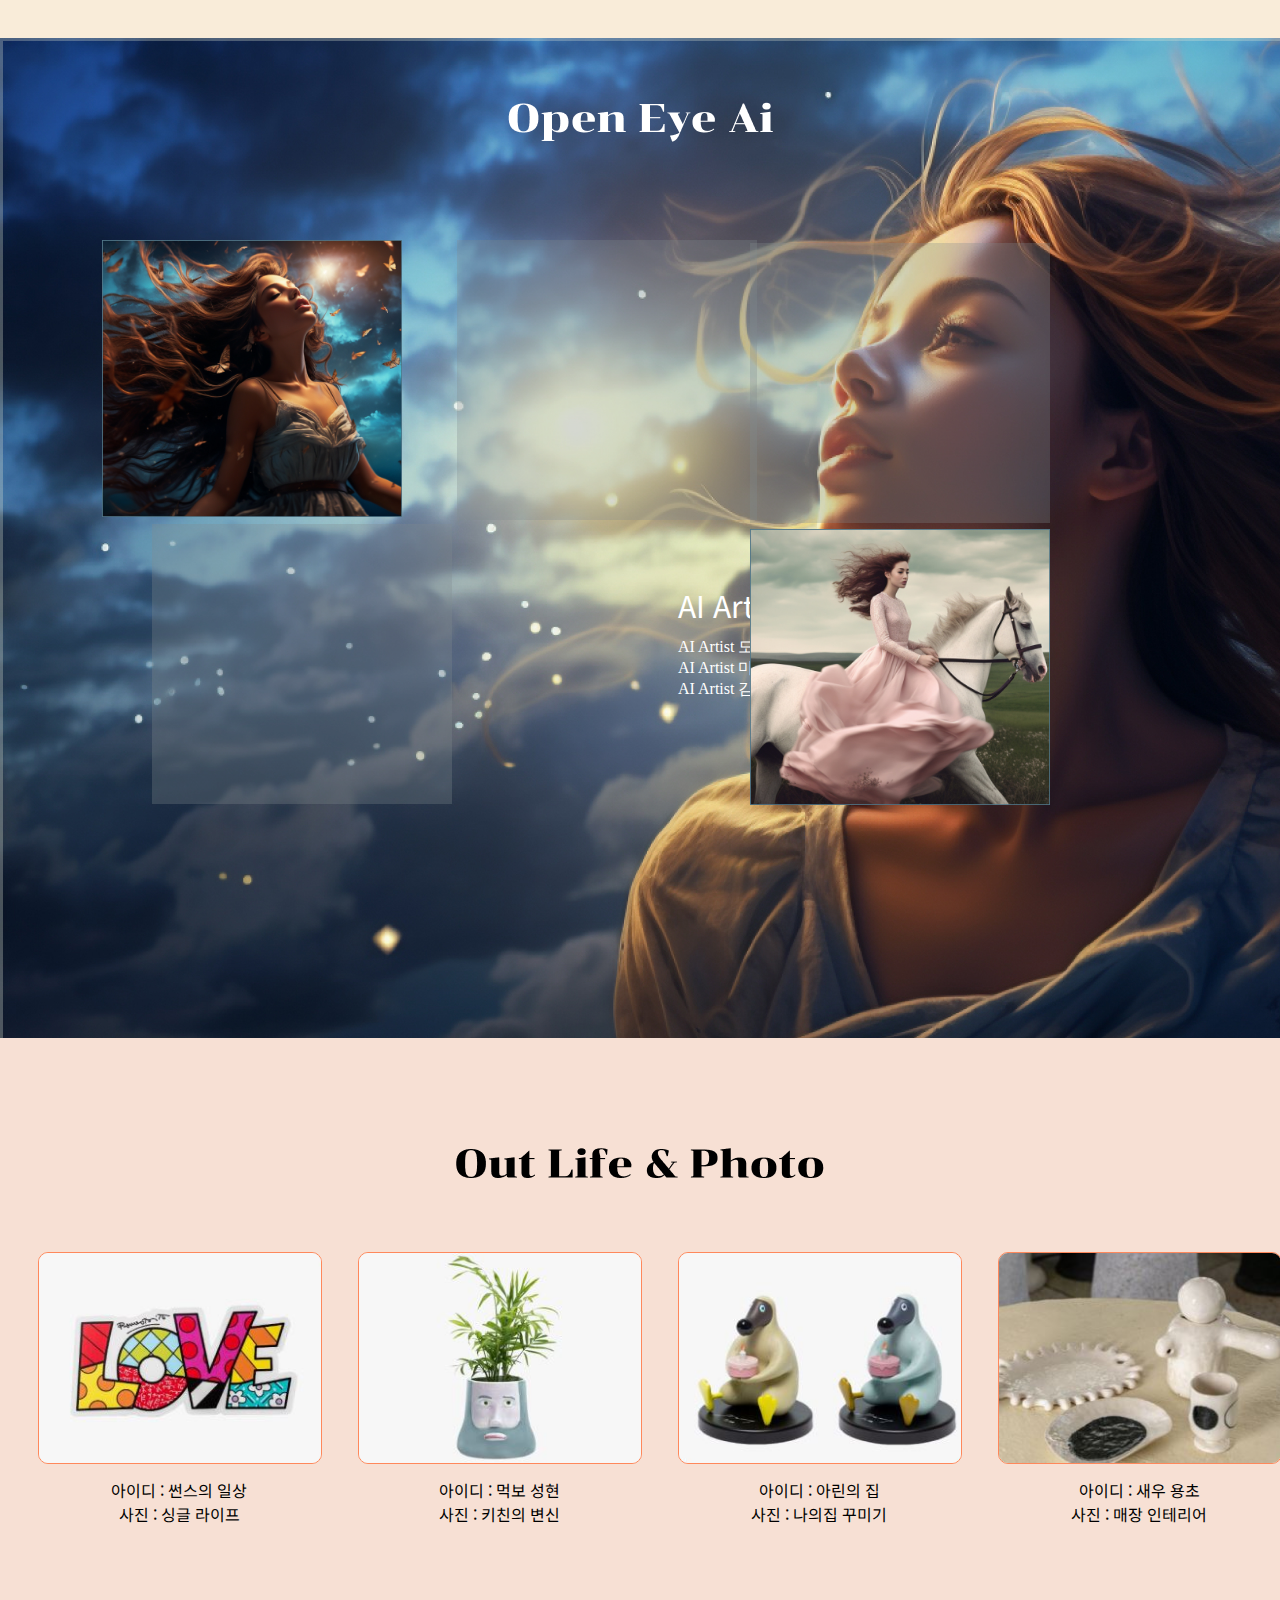
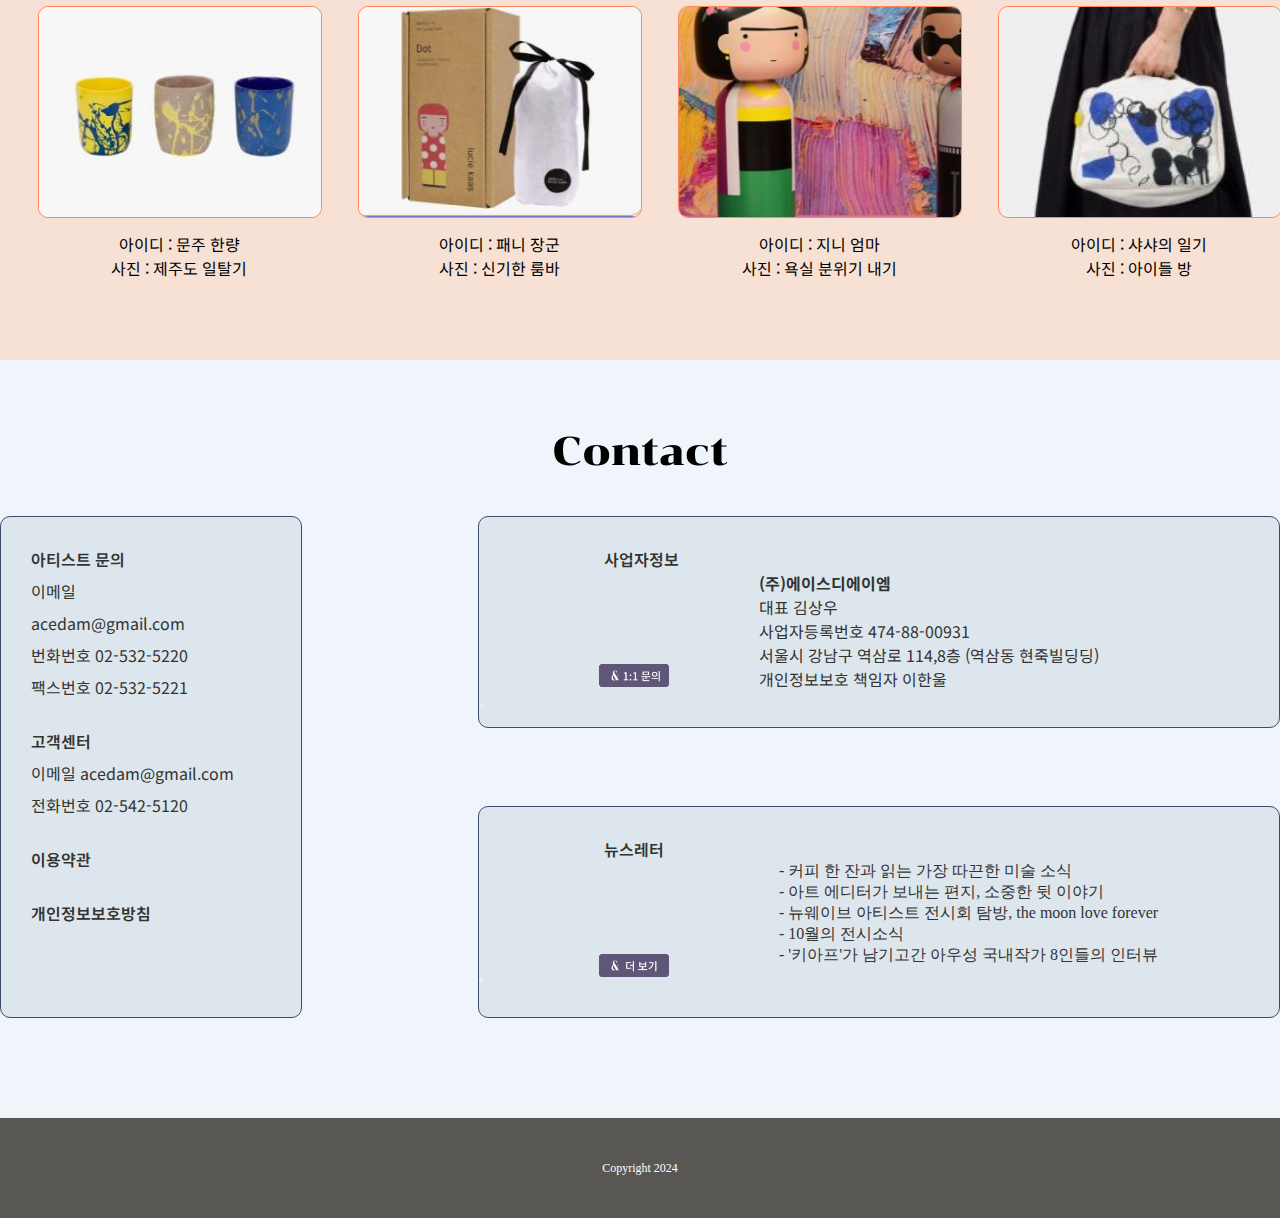
==== commit cc6eec7d: "Update index.html" ====
--- a/index.html
+++ b/index.html
@@ -409,12 +409,12 @@
       <div class="cont_artbox">
         <h4>아티스트 문의</h4>
         <p>이메일 </p>
-        <p>seoulartfair@gmail.com</p>
+        <p>acedam@gmail.com</p>
         <p>번화번호  02-532-5220</p>
         <p>팩스번호  02-532-5221</p>
 
         <h4>고객센터</h4>
-        <p>이메일 seoulartfair@gmail.com</p>
+        <p>이메일 acedam@gmail.com</p>
         <p>전화번호 02-542-5120</p>
 
         <h4>이용약관</h4>
@@ -423,11 +423,11 @@
 
       <div class="cont_company">
         <h4>사업자정보</h4>
-        <p><b>(주)서울아트페어&리빙</b></p>
-        <p>대표 아린킴</p>
+        <p><b>(주)에이스디에이엠</b></p>
+        <p>대표 김상우</p>
         <p>사업자등록번호 474-88-00931</p>
-        <p>서울시 강남구 도곡로3길27,(역삼동 동일빌딩)10층</p>
-        <p>개인정보보호 책임자 오세현</p>
+        <p>서울시 강남구 역삼로 114,8층 (역삼동 현죽빌딩딩)</p>
+        <p>개인정보보호 책임자 이한울</p>
         <button><a href="#"><img src="imgs/icon/icon01.jpg" alt="1:1문의하기버튼"></a></button>
       </div>
 
--- a/css/index.css
+++ b/css/index.css
@@ -28,6 +28,7 @@
 header .login li {
     float: left;
     margin-left: 30px;
+    font-family: "Noto Sans KR", serif;
 }
 
 header h1 {
@@ -51,6 +52,7 @@
     font-weight: 600;
     color: #333;
     text-align: center;
+    font-family: "Noto Sans KR", serif;
 }
 
 /*********  본문 css ****************/
@@ -141,7 +143,7 @@
     padding-left: 30px;
     padding-top: 30px;
     margin-left: 250px;
-
+    font-family: "Noto Sans KR", serif;
 }
 
 article.artnlife P.view {
@@ -206,6 +208,7 @@
 }
 article .life_mall .mall_box .wordbox {
     padding-top: 10px;
+    font-family: "Noto Sans KR", serif;
 }
 
 
@@ -252,7 +255,7 @@
 
 article.artist ul li a {
     color: white; 
- 
+    font-family: "Noto Sans KR", serif;
 } 
 
 /* 선택된 탭메뉴 디자인 */
@@ -262,6 +265,7 @@
 }
 article.artist ul li.on a {
     color: #fff;
+    font-family: "Noto Sans KR", serif;
 }
 
 
@@ -331,6 +335,7 @@
     font-size: 30px;
     color: white;
     margin-bottom: 10px;
+    font-family: "Noto Sans KR", serif;
 }
 
 article.ai .content .gallery-list .ai_artist a {
@@ -474,7 +479,9 @@
     padding-top: 10px;
     padding-bottom: 80px;
 }
-
+article.photo .photo_content .photo_box .word p {
+    font-family: "Noto Sans KR", serif;
+}
 
 footer {
     width: 100%;
@@ -506,13 +513,14 @@
     padding-left: 30px;
     padding-top: 30px;
     color: #333;
-
+    font-family: "Noto Sans KR", serif;
 }
 
 footer .contact .cont_artbox p {
     color: #333;
     padding-left: 30px;
     padding-top: 8px;
+    font-family: "Noto Sans KR", serif;
 }
 
 footer .contact .cont_company {
@@ -530,12 +538,13 @@
     color: #333;
     padding-left: 125px;
     padding-top: 30px;
-
+    font-family: "Noto Sans KR", serif;
 }
 
 footer .contact .cont_company p {
     color: #333;
     padding-left: 280px;
+    font-family: "Noto Sans KR", serif;
 }
 
 footer .contact .cont_news {
@@ -554,6 +563,7 @@
     color: #333;
     padding-left: 125px;
     padding-top: 30px;
+    font-family: "Noto Sans KR", serif;
 }
 
 footer .contact .cont_news .news {
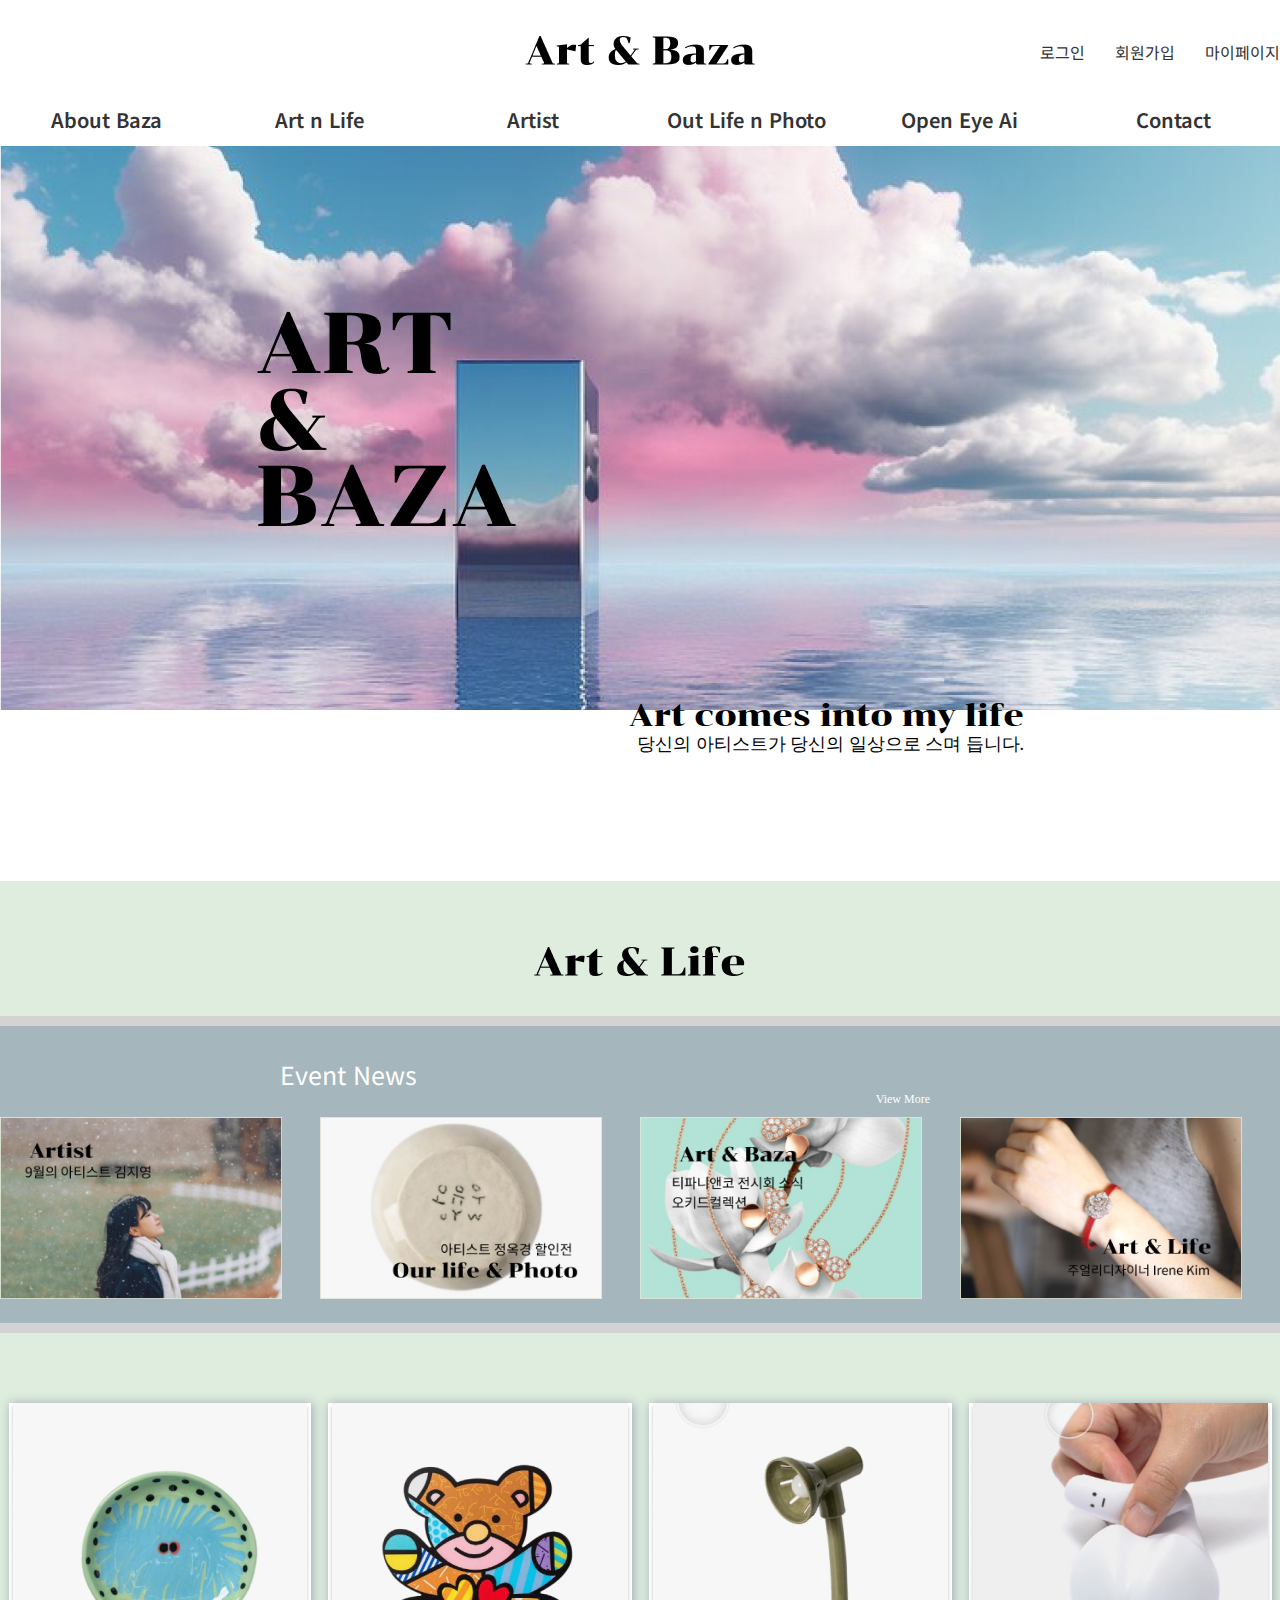
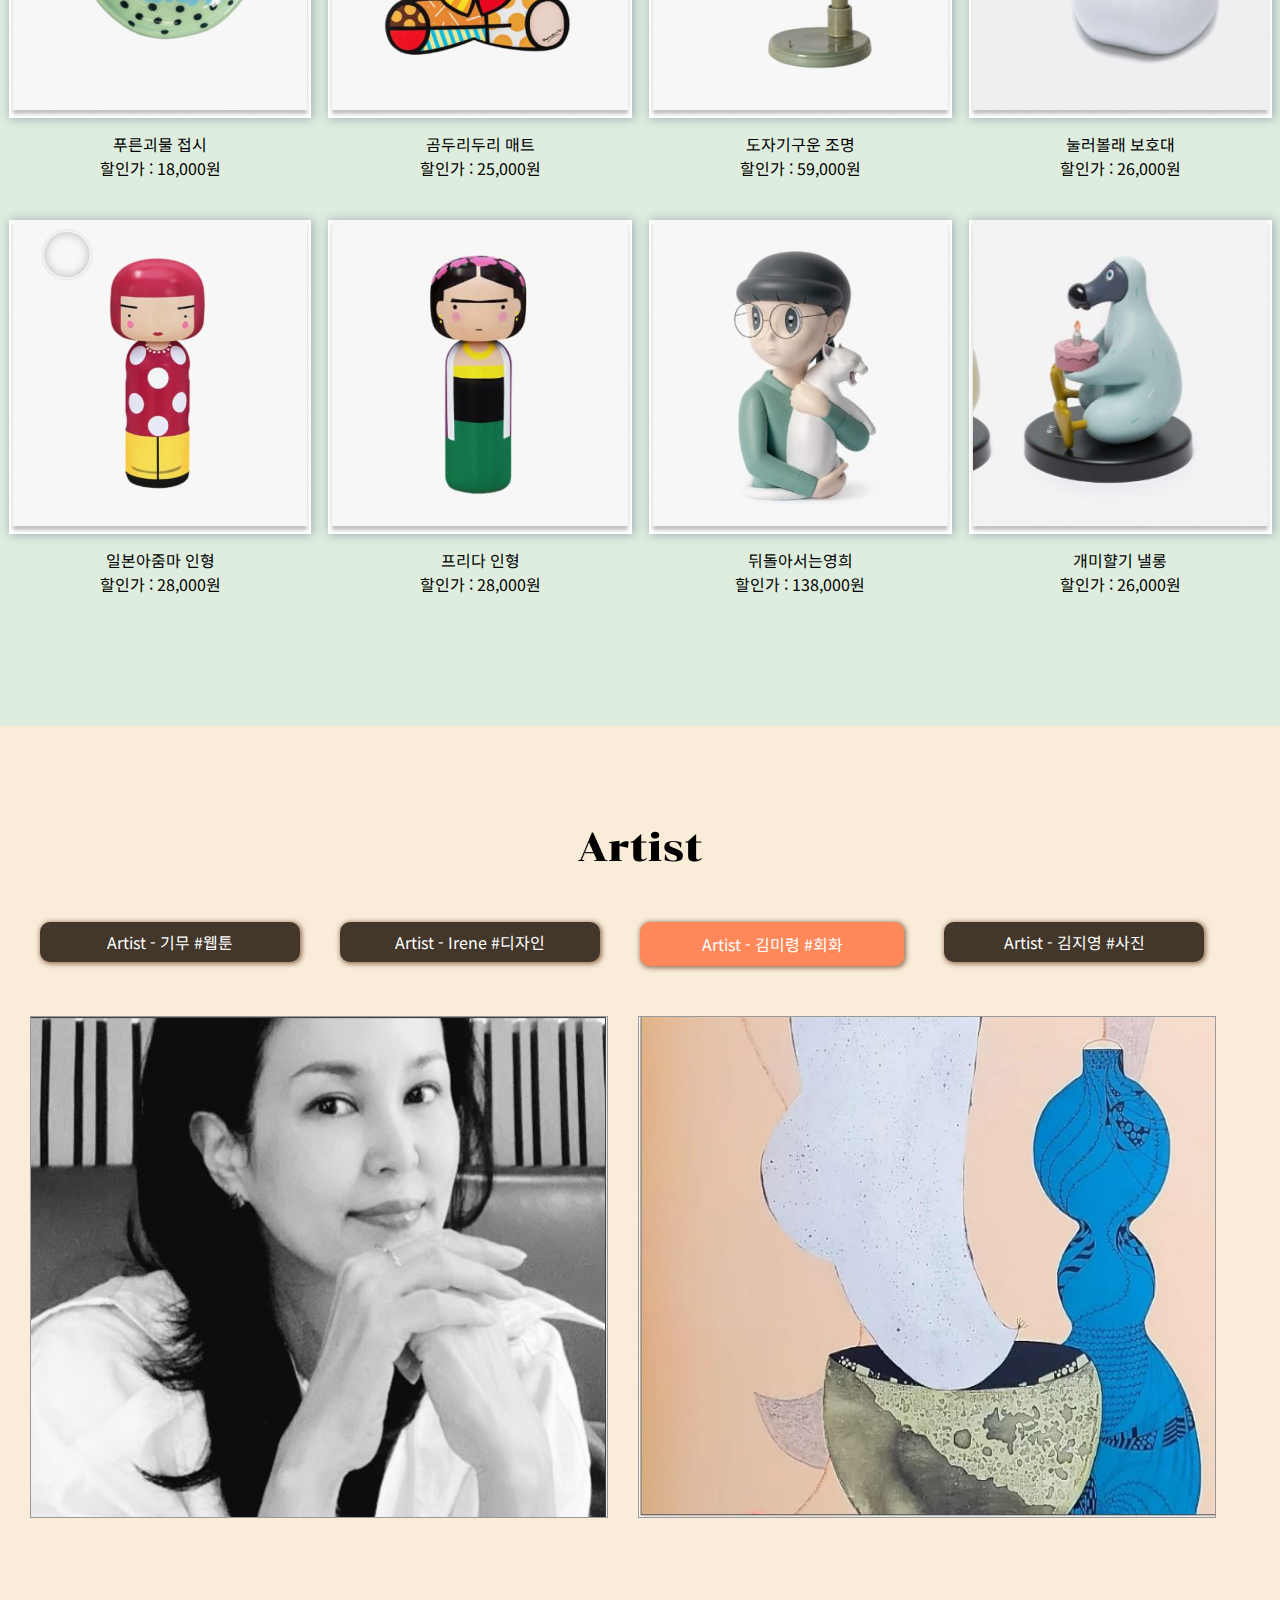
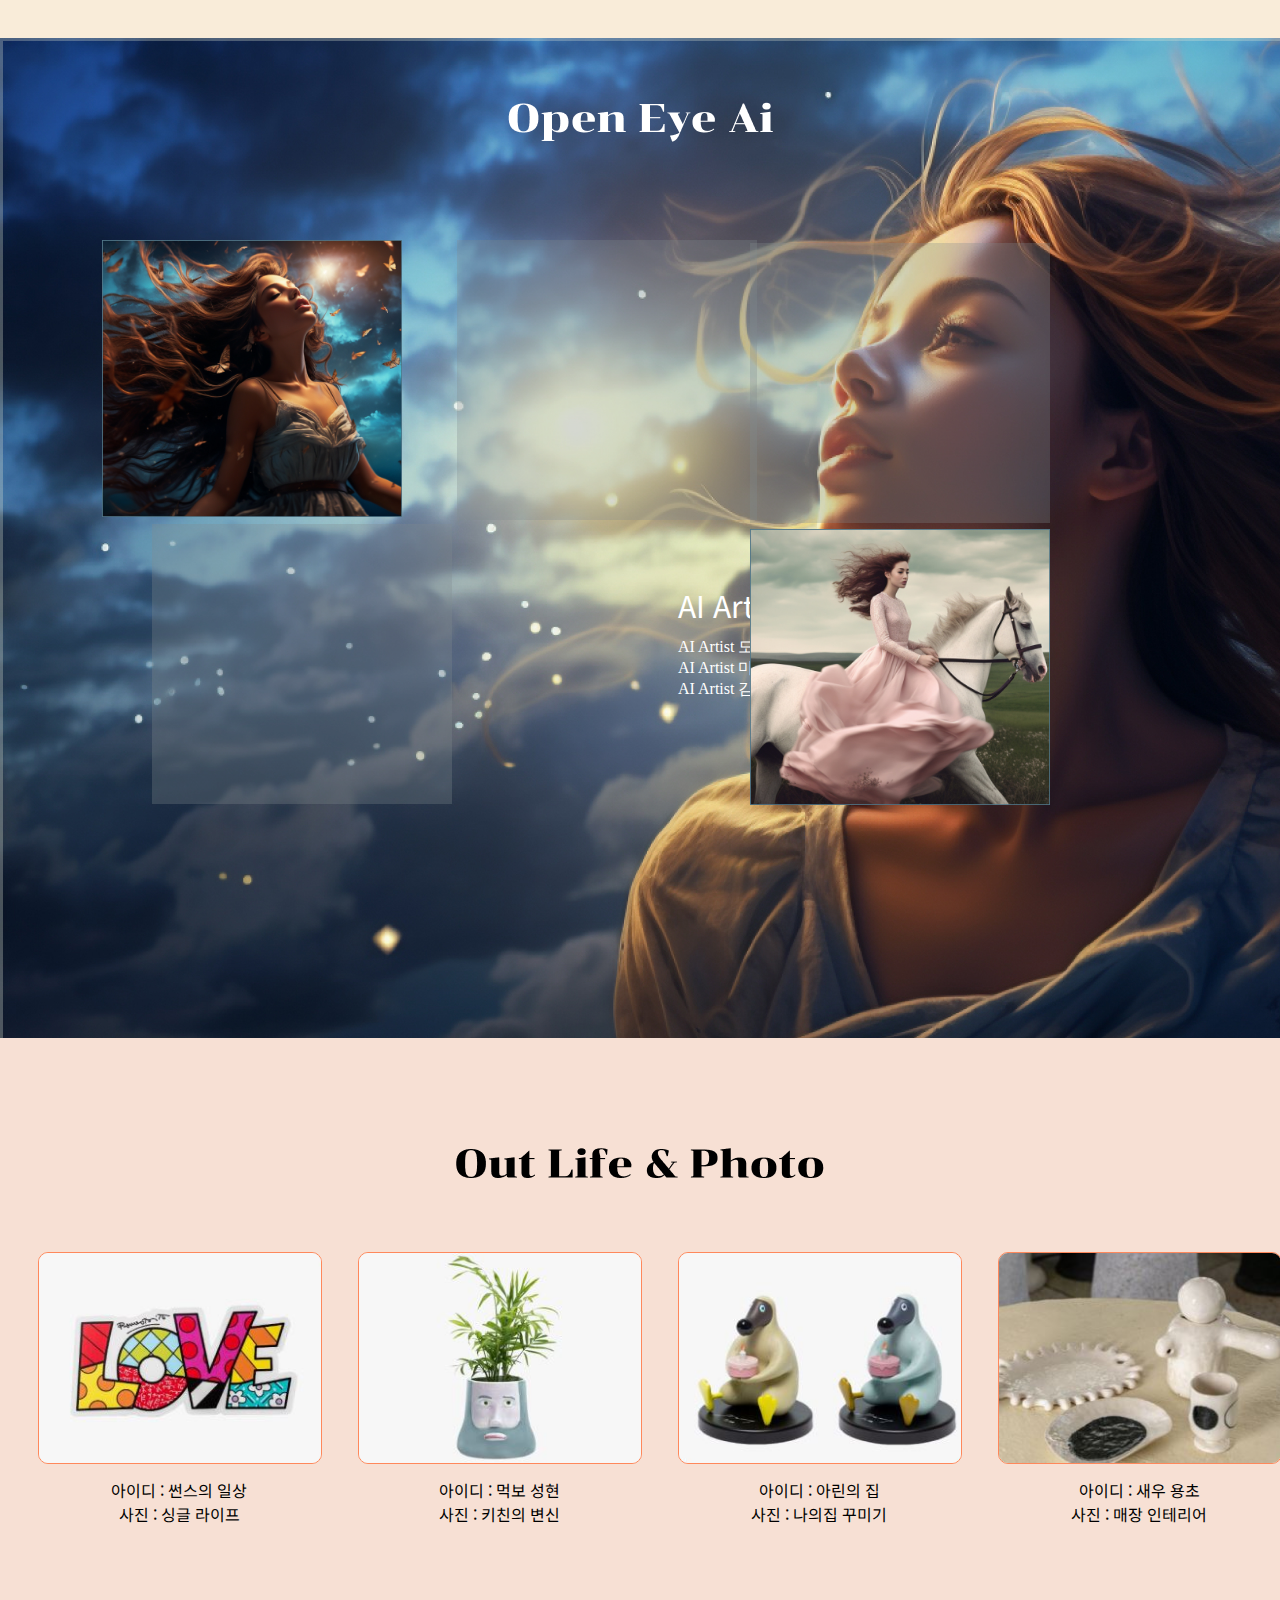
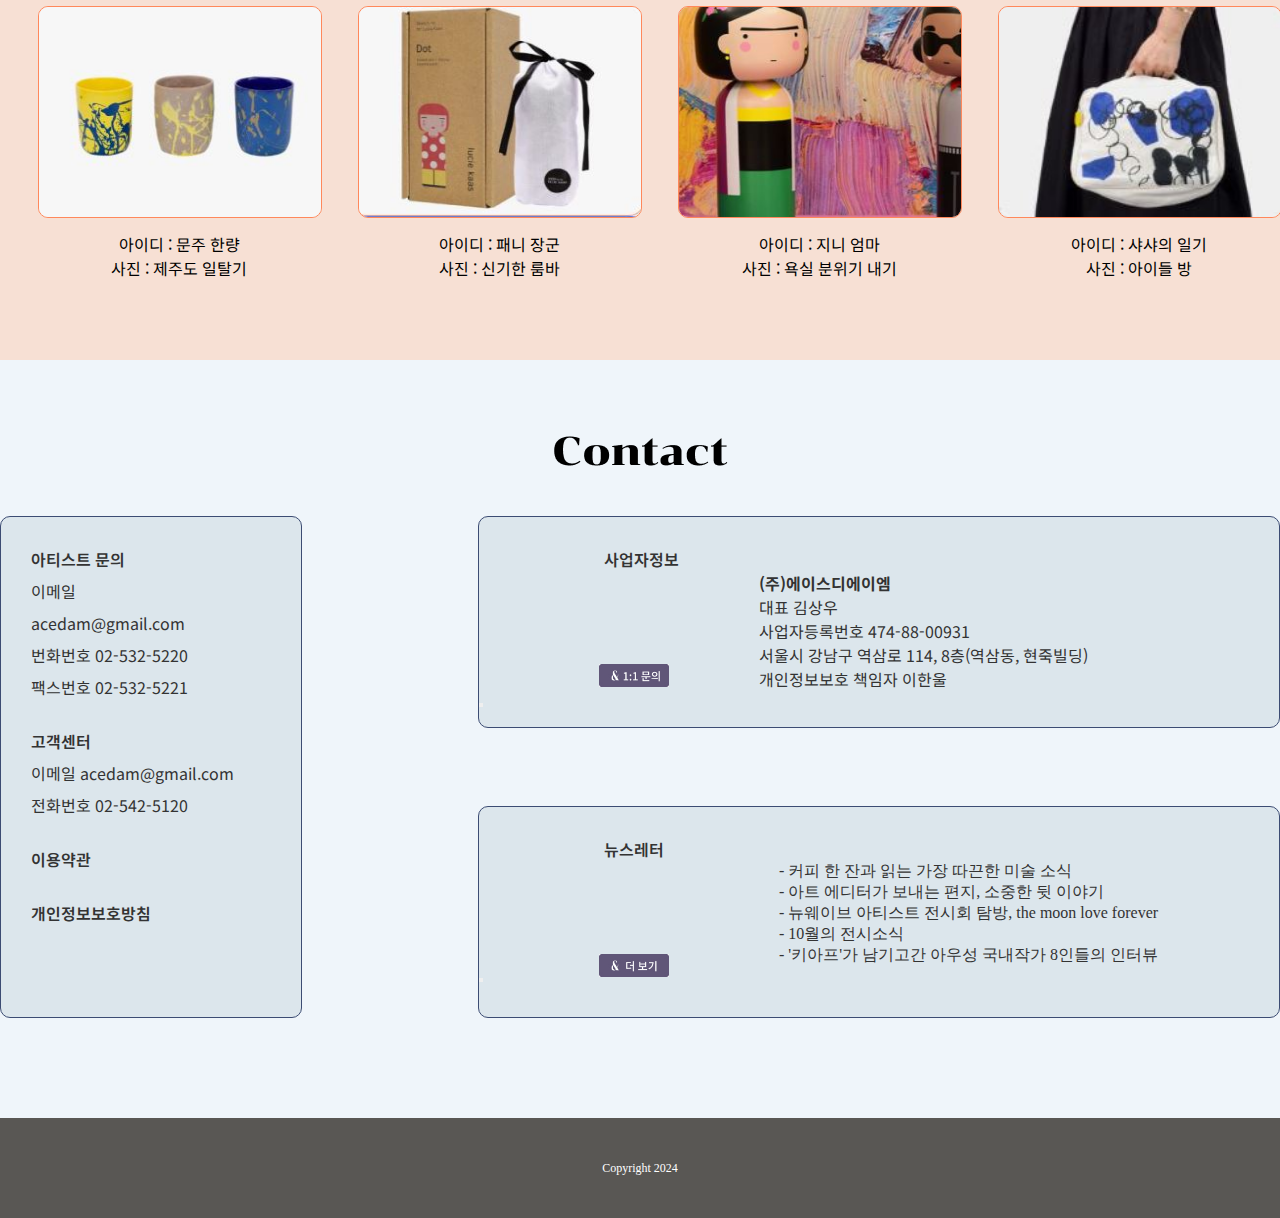
==== commit 4ef150f8: "20250113수정" ====
--- a/index.html
+++ b/index.html
@@ -426,7 +426,7 @@
         <p><b>(주)에이스디에이엠</b></p>
         <p>대표 김상우</p>
         <p>사업자등록번호 474-88-00931</p>
-        <p>서울시 강남구 역삼로 114,8층 (역삼동 현죽빌딩딩)</p>
+        <p>서울시 강남구 역삼로 114, 8층(역삼동, 현죽빌딩)</p>
         <p>개인정보보호 책임자 이한울</p>
         <button><a href="#"><img src="imgs/icon/icon01.jpg" alt="1:1문의하기버튼"></a></button>
       </div>
